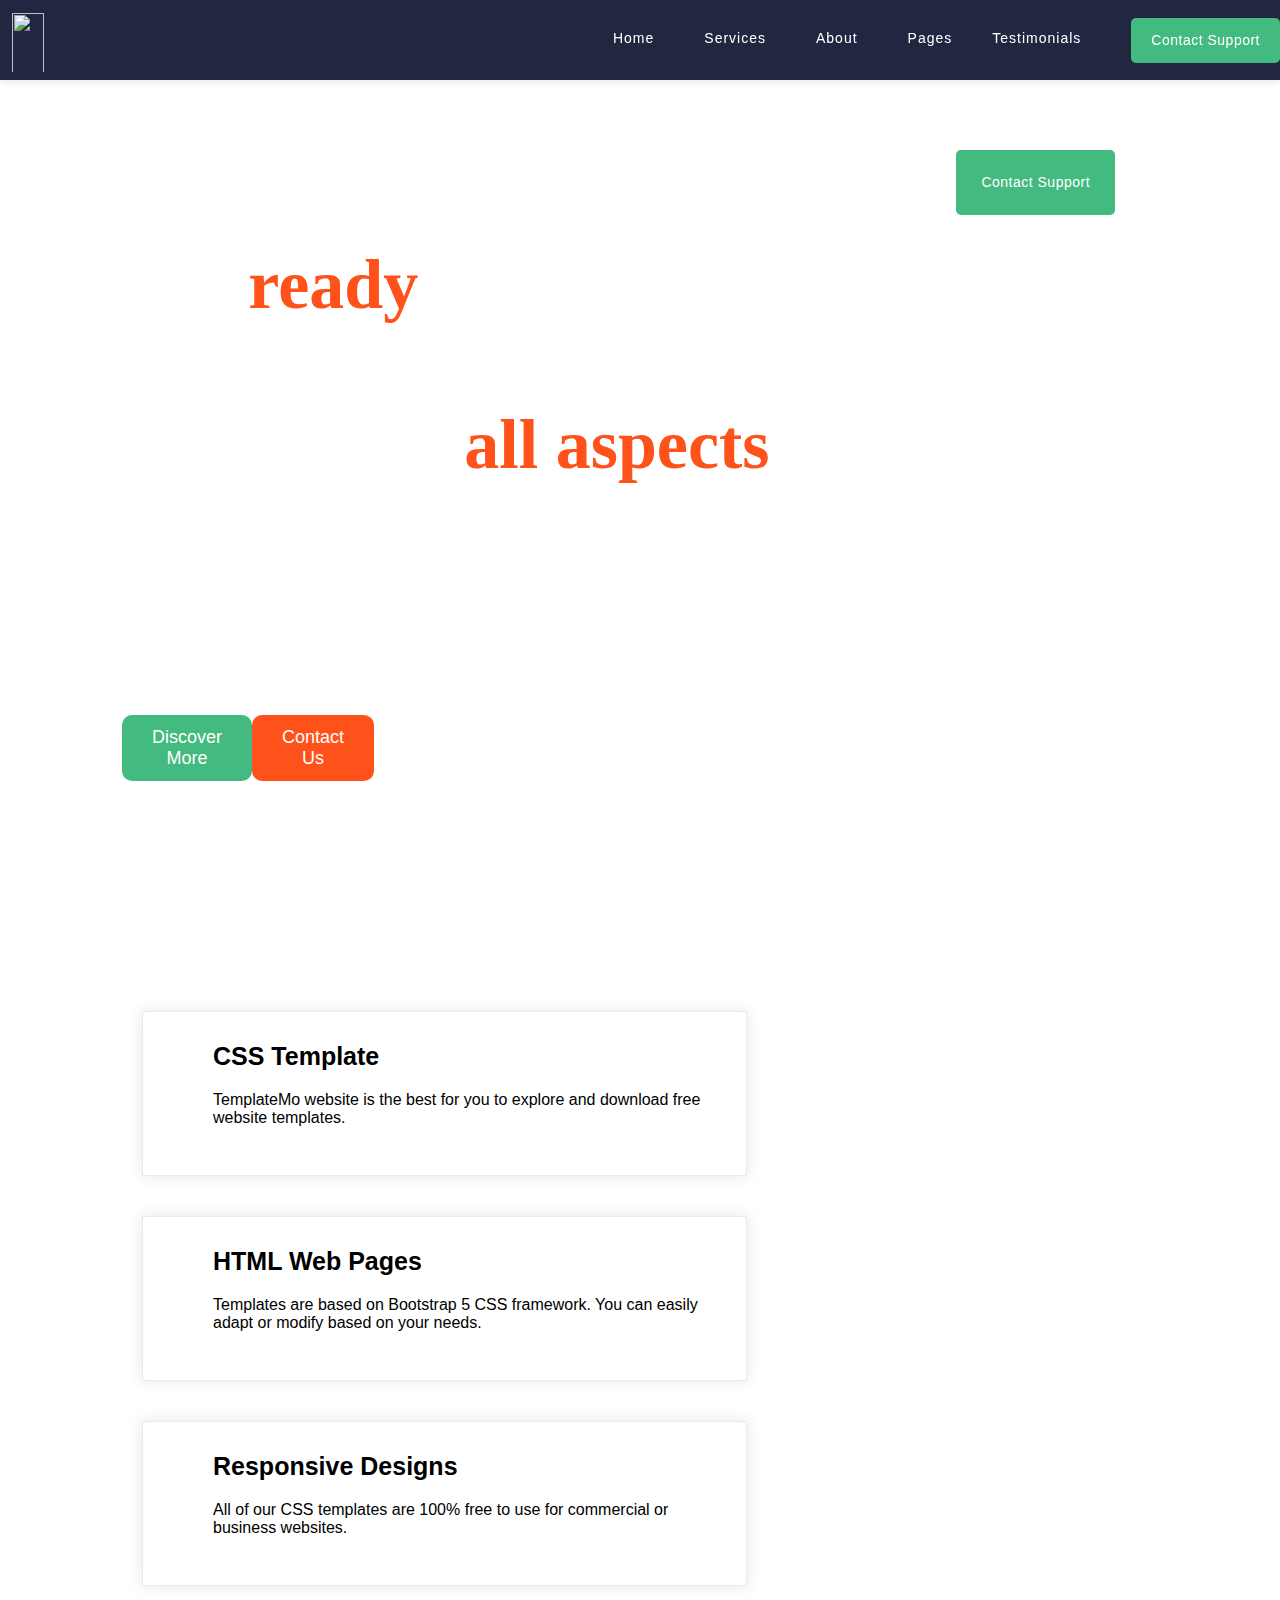
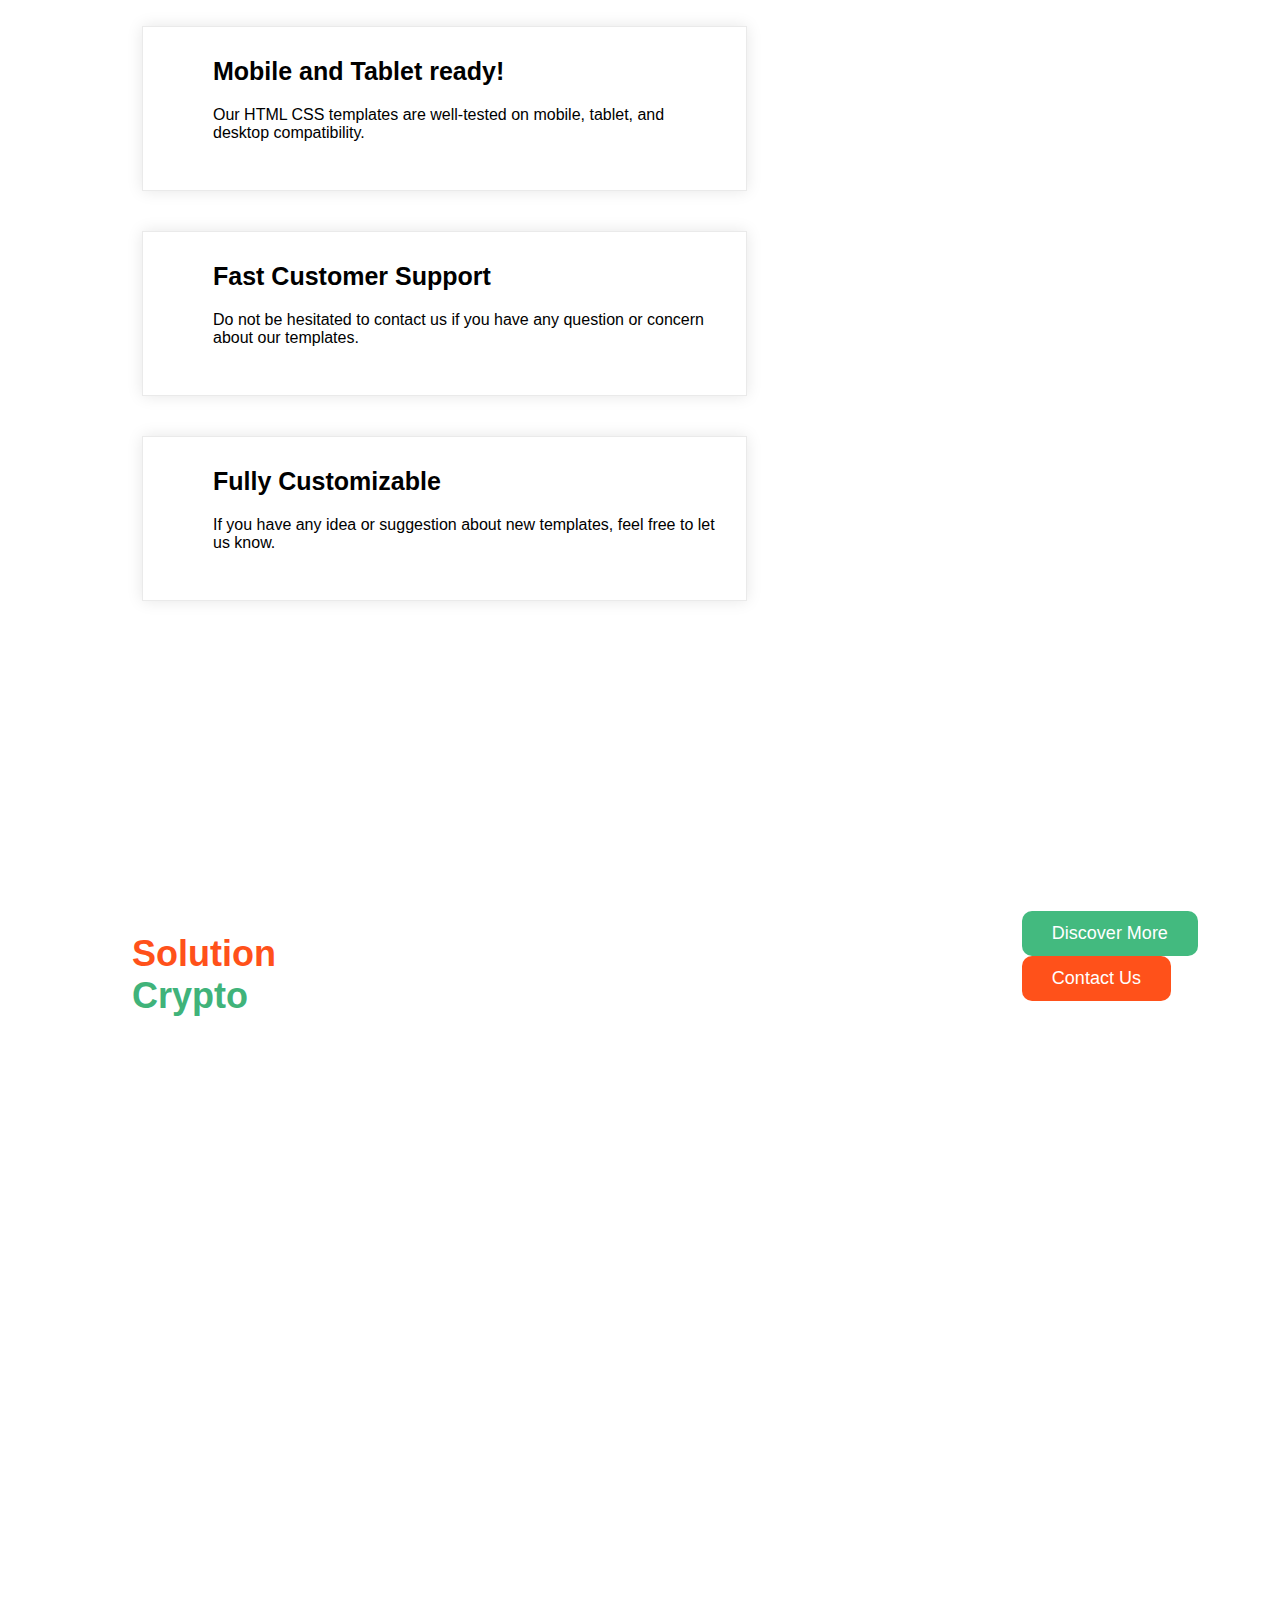
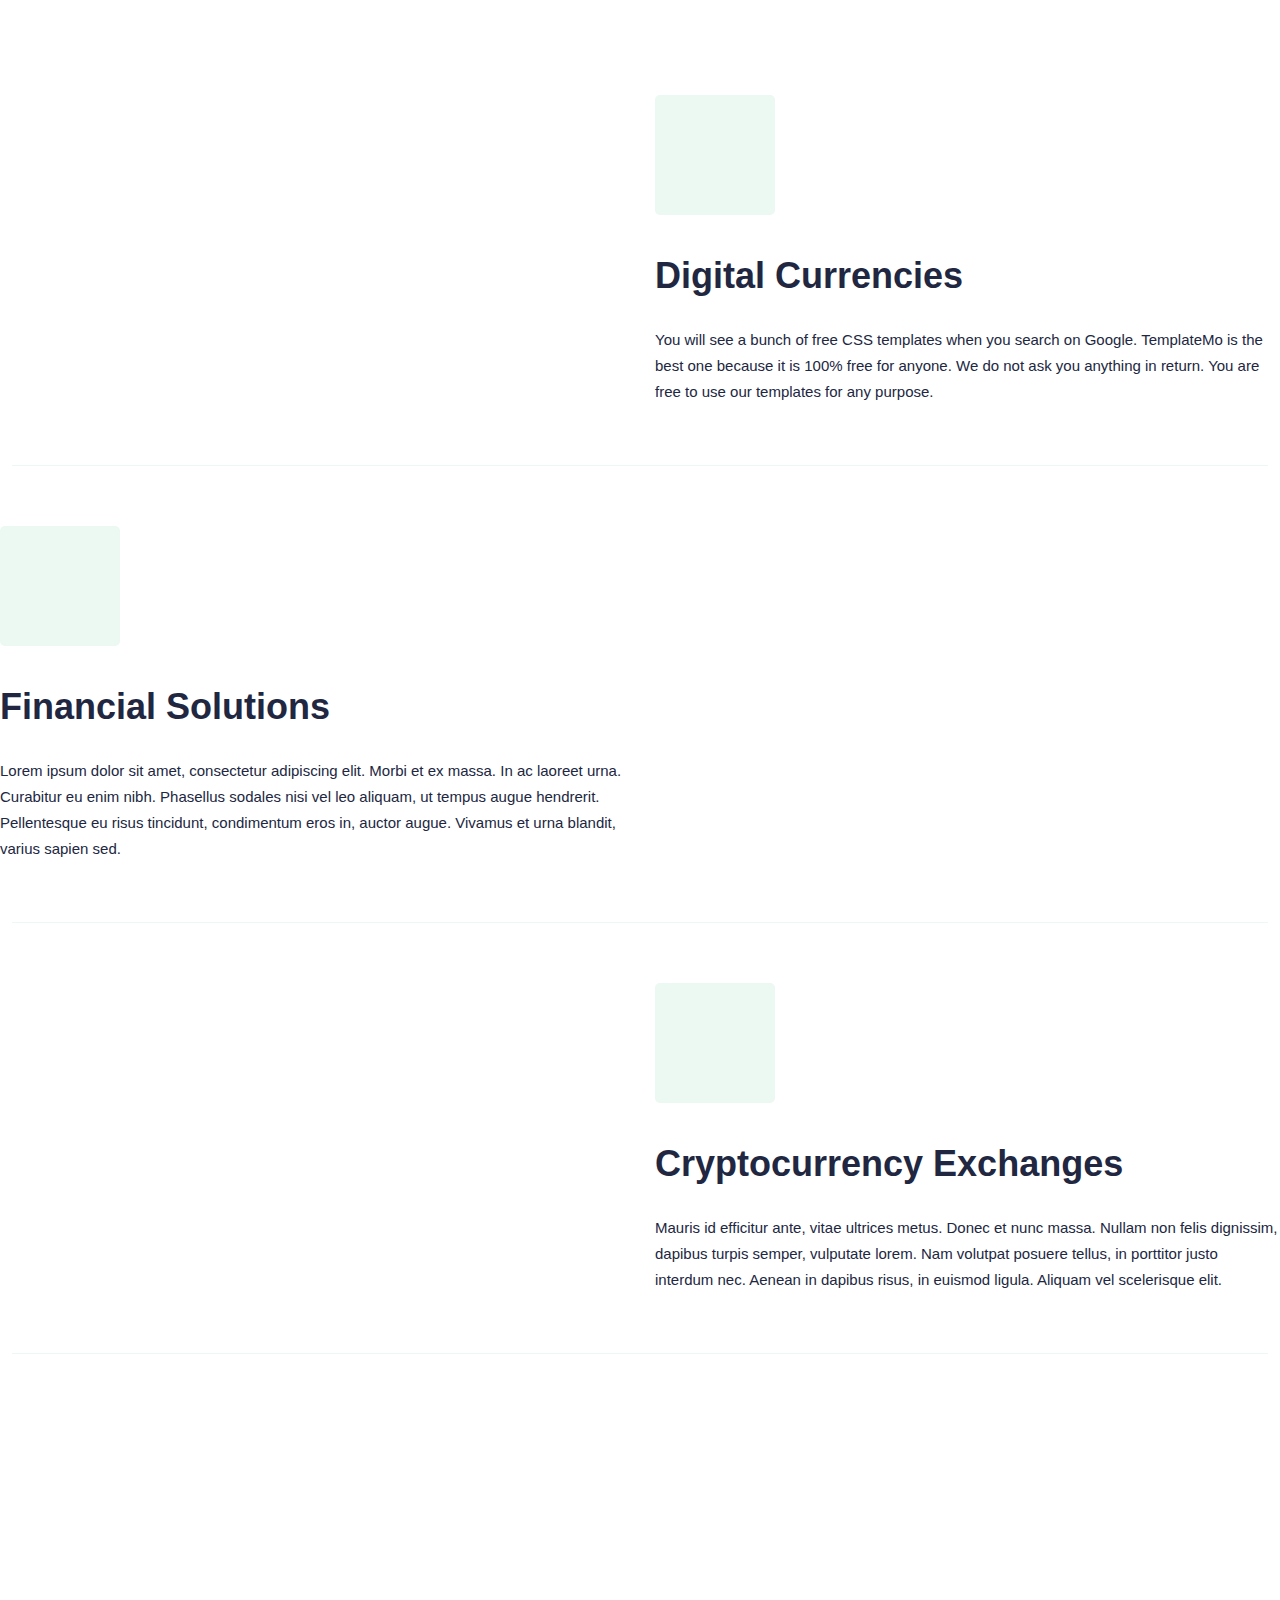
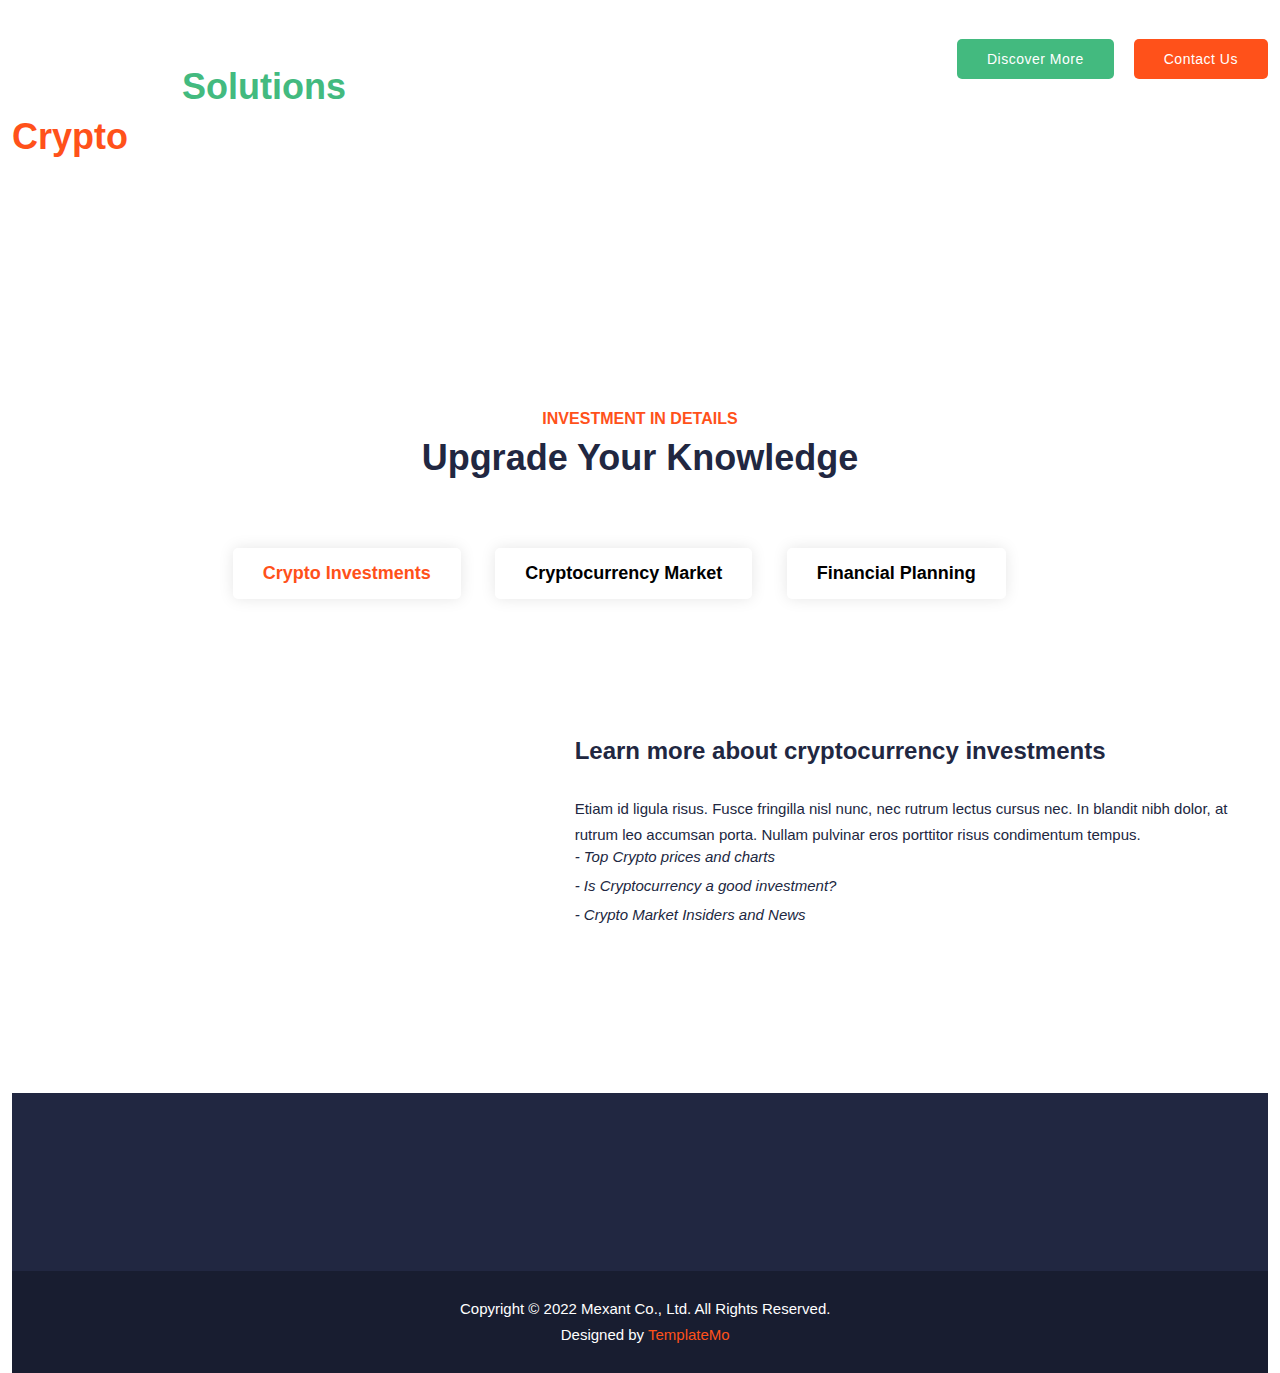
==== index.html @ da1796c3 "Add files via upload" ====
<!DOCTYPE html>
<html lang="en">
<head>
    <meta charset="UTF-8">
    <meta http-equiv="X-UA-Compatible" content="IE=edge">
    <meta name="viewport" content="width=device-width, initial-scale=1.0">
    <link rel="stylesheet" href="style.css">
    <!-- Font Awesome -->
    <script src="https://kit.fontawesome.com/4402a7a765.js" crossorigin="anonymous"></script>
    <!-- Favicon -->
    <link rel="shortcut icon" href="logo1.png" type="image/x-icon">
    <title>Mexant - Financial HTML5 Template</title>
</head>
<body class="container">
    <!-- Header Section -->
    <section id="background">
        <header id="header" height="100%" width="100%">
            <div class="logo">
                <img src="logo2.png" alt="" >
            </div>
            <div class="navbar">
                <li Class="one"><a href="#">Home</a></li>
                <li Class="two"><a href="#">Services</a></li>
                <li Class="three"><a href="#">About</a></li>
                <li Class="four"><a href="#">Pages</a></li>
                <li class="five"><a href="#">Testimonials</a></li>
                <button class="more">Contact Support</button>
            </div>
        </header> 
        <div class="content">
            <div class="bottom_up">Get<span class="change_red"> ready</span> for your <br>business <br>& upgrade <span class="change_red"> all aspects</span></div>
            <br>
            <div class="null"></div>
            <br>
            <div class="bottom_down">Mexant HTML5 Template is provided for free of charge. 
            This layout is based on Boostrap 5 CSS <br>framework. Anyone can download and edit for any professional.
            Thank you for <br> visiting TemplateMo website.</div>
        </div>
        <div class="but">
            <button class="first">Discover More</button>
            <button class="second">Contact Us</button>
        </div>
        
    </section>

    <!-- Services Section -->
    <section id="services">
        <div class="box">
            <div class="log"><i class="fa-solid fa-box-archive fa-4x"></i></div>
            <div class="inner">
                <div class="upper">CSS Template</div>
                <div class="lower">TemplateMo website is the best for you to explore and download free website templates.</div>
            </div>
        </div>
        <div class="box">
            <div class="log"><i class="fa-solid fa-cloud fa-4x"></i></div>
            <div class="inner">
                <div class="upper">HTML Web Pages</div>
                <div class="lower">Templates are based on Bootstrap 5 CSS framework. You can easily adapt or modify based on your needs.</div>
            </div>
        </div>
        <div class="box">
            <div class="log"><i class="fa-solid fa-charging-station fa-4x"></i></div>
            <div class="inner">
                <div class="upper">Responsive Designs</div>
                <div class="lower">All of our CSS templates are 100% free to use for commercial or business websites.</div>
            </div>
        </div>
        <div class="box">
            <div class="log"><i class="fa-solid fa-suitcase fa-4x"></i></div>
            <div class="inner">
                <div class="upper">Mobile and Tablet ready!</div>
                <div class="lower">Our HTML CSS templates are well-tested on mobile, tablet, and desktop compatibility.</div>
            </div>
        </div>
        <div class="box">
            <div class="log"><i class="fa-solid fa-archway fa-4x"></i></div>
            <div class="inner">
                <div class="upper">Fast Customer Support</div>
                <div class="lower">Do not be hesitated to contact us if you have any question or concern about our templates.</div>
            </div>
        </div>
        <div class="box">
            <div class="log"><i class="fa-solid fa-puzzle-piece fa-4x"></i></div>
            <div class="inner">
                <div class="upper">Fully Customizable</div>
                <div class="lower">If you have any idea or suggestion about new templates, feel free to let us know.</div>
            </div>
        </div>
    </section>
    <section>
        <div id="bot_bar">
            <div class="hana">Business <span class="change_red">Solution</span> and <br><span class="change_green">Crypto </span>Investments </div>
            <div class="thur">
                <button class="first">Discover More</button>
                <button class="second">Contact Us</button>
            </div>
        </div>
    </section>
    <!-- Our Services -->
    <!-- ** Header Area Start ** -->
  <header class="header-area header-sticky background-header">
    <div class="container">
      <div class="row">
        <div class="col-12">
          <nav class="main-nav">
            <!-- ** Logo Start ** -->
            <a href="index.html" class="logo">
              <img src="images/logo.png" alt="" style="margin-top: 8px;
                            margin-left: 12px; height: 4rem;" >
            </a>
            <!-- ** Logo End ** -->
            <!-- ** Menu Start ** -->
            <ul class="nav">
              <li class="scroll-to-section"><a href="index.html">Home</a></li>
              <li class="scroll-to-section"><a href="index.html">Services</a></li>
              <li class="scroll-to-section"><a href="index.html">About</a></li>
              <li class="has-sub">
                <a href="javascript:void(0)">Pages</a>
                <ul class="sub-menu">
                  <li><a href="about-us.html">About Us</a></li>
                  <li><a href="our-services.html">Our Services</a></li>
                  <li><a href="contact-us.html">Contact Us</a></li>
                </ul>
              </li>
              <li class="scroll-to-section"><a href="index.html">Testimonials</a></li>
              <li><a href="contact-us.html">Contact Support</a></li>
            </ul>
            <a class="menu-trigger">
              <span id="hide1">Menu</span>
              <span id = "hide2">
                ::before
                Menu
                ::after
              </span>
            </a>
            <!-- ** Menu End ** -->
          </nav>
        </div>
      </div>
    </div>
  </header>
  <!-- ** Header Area End ** -->

  <div class="page-heading">
    <div class="container">
      <div class="row">
        <div class="col-lg-12">
          <div class="header-text">
            <h2 style="margin-left: 30rem;">Our Services</h2>
            <div class="div-dec" style="margin-left: 39rem;"></div>
          </div>
        </div>
      </div>
    </div>
  </div>

  <!-- ** Main Banner Area End ** -->

  <section class="main-services">
    <div class="container">
      <div class="row">
        <div class="col-lg-12">
          <div class="service-item">
            <div class="row">
              <div class="col-lg-6">
                <div class="left-image">
                  <img src="images/service-image-01.jpg" alt="">
                </div>
              </div>
              <div class="col-lg-6 align-self-center">
                <div class="right-text-content">
                  <i class="fas fa-archive"></i>
                  <h4>Digital Currencies</h4>
                  <p>You will see a bunch of free CSS templates when you search on Google. TemplateMo is the best one
                    because it is 100% free for anyone. We do not ask you anything in return. You are free to use our
                    templates for any purpose.</p>
                </div>
              </div>
            </div>
          </div>
        </div>
        <div class="col-lg-12">
          <div class="service-item">
            <div class="row">
              <div class="col-lg-6 align-self-center">
                <div class="left-text-content">
                  <i class="fas fa-archive"></i>
                  <h4>Financial Solutions</h4>
                  <p>Lorem ipsum dolor sit amet, consectetur adipiscing elit. Morbi et ex massa. In ac laoreet urna.
                    Curabitur eu enim nibh. Phasellus sodales nisi vel leo aliquam, ut tempus augue hendrerit.
                    Pellentesque eu risus tincidunt, condimentum eros in, auctor augue. Vivamus et urna blandit, varius
                    sapien sed.</p>
                </div>
              </div>
              <div class="col-lg-6">
                <div class="right-image">
                  <img src="images/service-image-02.jpg" alt="">
                </div>
              </div>
            </div>
          </div>
        </div>
        <div class="col-lg-12">
          <div class="service-item last-service">
            <div class="row">
              <div class="col-lg-6">
                <div class="left-image">
                  <img src="images/service-image-03.jpg" alt="">
                </div>
              </div>
              <div class="col-lg-6 align-self-center">
                <div class="right-text-content">
                  <i class="fas fa-archive"></i>
                  <h4>Cryptocurrency Exchanges</h4>
                  <p>Mauris id efficitur ante, vitae ultrices metus. Donec et nunc massa. Nullam non felis dignissim,
                    dapibus turpis semper, vulputate lorem. Nam volutpat posuere tellus, in porttitor justo interdum
                    nec. Aenean in dapibus risus, in euismod ligula. Aliquam vel scelerisque elit.</p>
                </div>
              </div>
            </div>
          </div>
        </div>
      </div>
    </div>
  </section>

  <section class="simple-cta">
    <div class="container">
      <div class="row">
        <div class="col-lg-5">
          <h4>Business <em>Solutions</em> and <strong>Crypto</strong> Investments</h4>
        </div>
        <div class="col-lg-7">
          <div class="buttons">
            <div class="green-button">
              <a href="#">Discover More</a>
            </div>
            <div class="orange-button">
              <a href="#">Contact Us</a>
            </div>
          </div>
        </div>
      </div>
    </div>
  </section>

  <section class="service-details">
    <div class="container">
      <div class="row">
        <div class="col-lg-6 offset-lg-3">
          <div class="section-heading" style="margin-left: auto;">
            <h6>Investment in Details</h6>
            <h4>Upgrade your knowledge</h4>
          </div>
        </div>
        <div class="col-lg-10 offset-lg-1">
          <div class="naccs">
            <div class="tabs">
              <div class="row">
                <div class="col-lg-12">
                  <div class="menu" style="margin-left: 8rem;">
                    <div class="active gradient-border" id="l" onclick="togglehide1()"><span>Crypto Investments</span>
                    </div>
                    <div class="gradient-border" id="m" onclick="togglehide2()"><span>Cryptocurrency Market</span></div>
                    <div class="gradient-border" id="n" onclick="togglehide3()"><span>Financial Planning</span></div>
                  </div>
                </div>
                <div class="col-lg-12">
                  <ul class="nacc">
                    <li class="active">
                      <div id="1">
                        <div class="left-image">
                          <img src="images/service-details-01.jpg" alt="">
                        </div>
                        <div class="right-content">
                          <h4>Learn more about cryptocurrency investments</h4>
                          <p>Etiam id ligula risus. Fusce fringilla nisl nunc, nec rutrum lectus cursus nec. In blandit
                            nibh dolor, at rutrum leo accumsan porta. Nullam pulvinar eros porttitor risus condimentum
                            tempus.</p>
                          <span>- Top Crypto prices and charts</span>
                          <span>- Is Cryptocurrency a good investment?</span>
                          <span class="last-span">- Crypto Market Insiders and News</span>
                        </div>
                      </div>
                    </li>
                    <li>
                      <div id="2" style="display: none;">
                        <div class="left-image">
                          <img src="images/service-details-02.jpg" alt="">
                        </div>
                        <div class="right-content">
                          <h4>Read more on Cryptocurrency Market</h4>
                          <p>Fusce fringilla nisl nunc, nec rutrum lectus cursus nec. In blandit nibh dolor, at rutrum
                            leo accumsan porta. Nullam pulvinar eros porttitor risus condimentum tempus.</p>
                          <span>- Digital Currency Exchange</span>
                          <span>- Trading Cryptocurrencies Online</span>
                          <span class="last-span">- Different Categories of Digital Currencies</span>
                        </div>
                      </div>
                    </li>
                    <li>
                      <div id="3" style="display: none;">
                        <div class="left-image">
                          <img src="images/service-details-03.jpg" alt="">
                        </div>
                        <div class="right-content">
                          <h4>How to carefully plan on your online financials</h4>
                          <p>Pellentesque ipsum elit, congue a sapien laoreet, pellentesque ultricies risus. Nulla
                            facilisi. Mauris vitae lacinia magna. Nam euismod sapien sit amet elementum blandit. Nulla
                            non placerat neque.</p>
                          <span>- Financial Planning and Investments</span>
                          <span>- Business Networking</span>
                          <span class="last-span">- Managing Digital Assets</span>
                        </div>
                      </div>
                    </li>
                  </ul>
                </div>
              </div>
            </div>
          </div>
        </div>
      </div>
    </div>
  </section>

  <section class="partners">
    <div class="container">
      <div class="row">
        <div class="col-lg-2 col-sm-4 col-6">
          <div class="item">
            <img src="images/client-01.png" alt="">
          </div>
        </div>
        <div class="col-lg-2 col-sm-4 col-6">
          <div class="item">
            <img src="images/client-01.png" alt="">
          </div>
        </div>
        <div class="col-lg-2 col-sm-4 col-6">
          <div class="item">
            <img src="images/client-01.png" alt="">
          </div>
        </div>
        <div class="col-lg-2 col-sm-4 col-6">
          <div class="item">
            <img src="images/client-01.png" alt="">
          </div>
        </div>
        <div class="col-lg-2 col-sm-4 col-6">
          <div class="item">
            <img src="images/client-01.png" alt="">
          </div>
        </div>
        <div class="col-lg-2 col-sm-4 col-6">
          <div class="item">
            <img src="images/client-01.png" alt="">
          </div>
        </div>
      </div>
    </div>
  </section>

  <footer>
    <div class="container">
      <div class="row">
        <div class="col-lg-12">
          <p style="margin-left: 28rem;">Copyright © 2022 Mexant Co., Ltd. All Rights Reserved.

            <br>Designed by <a title="CSS Templates" rel="sponsored" href="https://templatemo.com"
              target="_blank">TemplateMo</a>
          </p>
        </div>
      </div>
    </div>
  </footer>

</body>
</html>
---- style.css ----
/* Reset */
@import url('https://fonts.googleapis.com/css2?family=Rubik+Wet+Paint&display=swap');
*,
*::before,
*::after{
    margin: 0;
    padding: 0;
    box-sizing: border-box;
}
:root{
    /* Transition Duration */
    --transition-duration:0.3s ;

    /* Section title font size */
    --font-size-title: calc(2rem +2vw);

    /* Section padding */
    --padding-section: 8vh 3vw;
}
#background{
    background: url('img.jpg');
    background-repeat: no-repeat;
    background-position: center;
    background-size:cover;
}
#header{
    display: flex;
    padding: 20px 110px 10px;
    position:sticky;
}
.logo{
    padding-right: 350px;
}
.navbar{
    padding-top: 10px;
    display: flex;
    justify-content: space-between;
}
li{
    list-style: none;
}
li a{
    font-family: sans-serif;
    text-decoration: none;
    color: #fff;
    font-size: 14px;
}
.one ,.two, .three{
    padding: 20px 25px;
}
.four{
    padding: 20px 15px 0px 25px;
}
.five{
    padding: 20px 25px;
}
.less{
    padding: 0px 0px 0px 25px;
}
.more{
    background-color: #43ba7f;
    padding: 20px 25px ;
    display: inline-block;
    border-radius: 5px;
    font-weight: 500;
    font-family: sans-serif;
    text-decoration: none;
    color: #fff;
    font-size: 14px;
    text-transform: capitalize;
    height: max-content;
    width: max-content;
    line-height: 25px;
    letter-spacing: 0.5px;
    border: none;
    
}
a:active {
    color: #ff511a;
}
a:hover {
    color: #ff511a;
}
}
.content{
    padding: 20px 150px 0px;
}
.bottom_up{
    font-size: 350%;
}
.content{
    padding: 20px 110px;
    
}
.change_red{
    color: #ff511a;
}
.bottom_up{
    color: #fff;
    font-size: 70px;
    font-weight: bold;
    font-family: poppin;
}
.bottom_down{
    padding-top: 30px;
    color: #fff;
    margin-right: 60px;
    margin-bottom: 50px;
    line-height:26px;
    font-size: 18px;
}
.but{
    padding-left: 110px;
    padding-right: 1050px;
    padding-bottom: 120px;
    display: flex;
    justify-content: space-between;
}
.null{
    width: 80px;
    height: 6px;
    border-radius: 3px;
    background-color: #fff;
    margin-bottom: 10px;
    opacity: 1;
    visibility: visible;
}
.first{
    background-color: #43ba7f;
    color: #fff;
    font-size: 18px;
    padding: 12px 30px;
    border-radius: 10px;
    border: none;
}
.second{
    background-color: #ff511a;
    color: #fff;
    font-size: 18px;
    padding: 12px 30px;
    border-radius: 10px;
    border: none;
}
#services{
    border-radius: 5px;
    padding: 60px 110px 60px;
    margin-top: 30px;
    display: flex;
    justify-content: space-between;
    align-items: center;
    width: 100%;
    flex-wrap: wrap;
}
.box{
    box-shadow: black;
    border: solid 1px rgba(0, 0, 0, 0.084);
    box-shadow: 0px 0px 15px rgb(0 0 0 / 10%);
    padding: 10px;
    margin:20px;
    display: flex;
    box-sizing: border-box;
    width:605px;
    height: 165px;;
}
.box:hover .log{
    transform:translateY(15px) ;
}
.log{
    color: #40b37a;
    padding:20px;
    transition: transform 0.5s;
}

.upper{
    padding: 20px;
    font-size: 25px;
    font-weight: bold;
}
.lower{
    padding: 0px 20px 20px;
}
#bot_bar{
    background:url('img3.jpg');
    display: flex;
    padding:40px 0px 40px;
}
.change_green{
    color: #40b37a;
}
.hana{
    color: #fff;
    font-size:36px;
    font-weight: bold;
    padding-top: 50px;
    padding-left: 120px;
    padding-bottom: 50px;
    padding-right: 600px;
}
.thur{
    padding-top:70px;
}
#bot_bar.first{
    margin-right: 20px;
}
html, body {
    background: #fff;
    font-family: 'Poppins', sans-serif;
    color: black;
}
.page-heading {
    background-image: url(images/heading-bg.jpg);
    background-position: center center;
    background-repeat: no-repeat;
    background-size: cover;
    padding: 215px 0px 120px 0px;
    text-align: center;
}
.header-area.header-sticky {
    min-height: 80px;
}
.header-area {
    background-image: url(images/header-bg.png);
    background-size: contain;
    background-repeat: no-repeat;
    background-position: center;
    position: absolute;
    height: 110px;
    top: 0;
    left: 0;
    right: 0;
    z-index: 100;
    /* -webkit-transition: all .5s ease 0s;
    -moz-transition: all .5s ease 0s;
    -o-transition: all .5s ease 0s; */
    transition: all .5s ease 0s;
}
header, nav, section, article, aside, footer, hgroup {
    display: block;
}
html, body, div, span, applet, object, iframe, h1, h2, h3, h4, h5, h6, p, blockquote, div pre, a, abbr, acronym, address, big, cite, code, del, dfn, em, font, img, ins, kbd, q, s, samp, small, strike, strong, sub, sup, tt, var, b, u, i, center, dl, dt, dd, ol, ul, li, figure, header, nav, section, article, aside, footer, figcaption {
    margin: 0;
    padding: 0;
    border: 0;
    outline: 0;
}
.container, .container-fluid, .container-lg, .container-md, .container-sm, .container-xl, .container-xxl {
    width: 100%;
    padding-right: var(--bs-gutter-x,.75rem);
    padding-left: var(--bs-gutter-x,.75rem);
    margin-right: auto;
    margin-left: auto;
}
.row {
    --bs-gutter-x: 1.5rem;
    --bs-gutter-y: 0;
    display: flex;
    flex-wrap: wrap;
    margin-top: calc(-1 * var(--bs-gutter-y));
    margin-right: calc(-.5 * var(--bs-gutter-x));
    margin-left: calc(-.5 * var(--bs-gutter-x));
}
.col-12 {
    flex: 0 0 auto;
    width: 100%;
}
.header-area .main-nav {
    min-height: 80px;
    background: transparent;
}
.header-area .main-nav .logo {
    line-height: 120px;
    color: #fff;
    font-size: 28px;
    font-weight: 700;
    text-transform: uppercase;
    letter-spacing: 2px;
    float: left;
    /* -webkit-transition: all 0.3s ease 0s; */
    /* -moz-transition: all 0.3s ease 0s; */
    /* -o-transition: all 0.3s ease 0s; */
    transition: all 0.3s ease 0s;
}
a {
    text-decoration: none !important;
}
img {
    width: 100%;
    overflow: hidden;
}
@media (min-width: 767px){
.header-area .main-nav .nav {
    display: flex !important;
}
}
.header-area .main-nav .nav {
    float: right;
    margin-top: 18px;
    margin-right: 0px;
    background-color: transparent;
    /* -webkit-transition: all 0.3s ease 0s;
    -moz-transition: all 0.3s ease 0s;
    -o-transition: all 0.3s ease 0s; */
    transition: all 0.3s ease 0s;
    position: relative;
    z-index: 999;
}
ul, li {
    padding: 0;
    margin: 0;
    list-style: none;
}
.header-area .main-nav .nav li a {
    display: block;
    font-weight: 300;
    font-size: 14px;
    text-transform: capitalize;
    color: #fff;
    /* -webkit-transition: all 0.3s ease 0s;
    -moz-transition: all 0.3s ease 0s;
    -o-transition: all 0.3s ease 0s; */
    transition: all 0.3s ease 0s;
    height: 40px;
    line-height: 40px;
    border: transparent;
    letter-spacing: 1px;
}

a {
    text-decoration: none !important;
}
.header-area .main-nav .nav li.has-sub {
    position: relative;
    padding-right: 15px;
}
.header-area .main-nav .nav li.has-sub ul.sub-menu {
    position: absolute;
    width: 140px;
    background-color: #fff;
    box-shadow: 0 2px 28px 0 rgb(0 0 0 / 6%);
    overflow: hidden;
    top: 40px;
    border-radius: 5px;
    opacity: 0;
    transition: all .3s;
    transform: translateY(2em);
    visibility: hidden;
    z-index: -1;
}
.header-area .main-nav .nav li.has-sub ul.sub-menu li {
    margin-left: 0px;
    padding-left: 0px;
    padding-right: 0px;
}
.header-area .main-nav .nav li.has-sub ul.sub-menu li a {
    opacity: 1;
    display: block;
    background: #f7f7f7;
    color: #2a2a2a!important;
    padding-left: 20px;
    height: 40px;
    line-height: 40px;
    /* -webkit-transition: all 0.3s ease 0s;
    -moz-transition: all 0.3s ease 0s;
    -o-transition: all 0.3s ease 0s; */
    transition: all 0.3s ease 0s;
    position: relative;
    font-size: 12px;
    font-weight: 400;
    border-bottom: 1px solid #eee;
}
.header-area .main-nav .nav li:last-child {
    padding-right: 0px;
}
.header-area .main-nav .nav li:last-child a {
    font-size: 14px;
    color: #fff;
    background-color: #43ba7f;
    padding: 10px 20px !important;
    display: inline-block;
    border-radius: 5px;
    font-weight: 500;
    text-transform: capitalize;
    height: auto;
    line-height: 25px;
    letter-spacing: 0.5px;
    transition: all .3s;
}
.background-header .main-nav .menu-trigger {
    top: 23px;
}
.header-area .main-nav .menu-trigger span {
    top: 16px;
}
.background-header .main-nav .menu-trigger span, .background-header .main-nav .menu-trigger span:before, .background-header .main-nav .menu-trigger span:after {
    background-color: #fff;
}
@media (min-width: 1400px){
.container, .container-lg, .container-md, .container-sm, .container-xl, .container-xxl {
    max-width: 1320px;
}
}
.page-heading h2 {
    font-size: 56px;
    color: #fff;
    font-weight: 700;
}
h1, h2, h3, h4, h5, h6 {
    margin-top: 0px;
    margin-bottom: 0px;

    /* color: #212741; */
}
.page-heading .div-dec {
    width: 80px;
    height: 6px;
    border-radius: 3px;
    background-color: #fff;
    margin: 20px auto 0 auto;
}
.header-area .main-nav .nav li {
    padding-left: 25px;
    padding-right: 25px;
}
.header-area .main-nav .menu-trigger {
    cursor: pointer;
    /* display: block; */
    position: absolute;
    top: 33px;
    width: 32px;
    height: 40px;
    text-indent: -9999em;
    z-index: 99;
    right: 40px;
    display: none;
}
section {
    margin-top: 120px;
}
.main-services .service-item {
    margin-bottom: 60px;
    padding-bottom: 60px;
    border-bottom: 1px solid #ecf8f2;
}
.main-services .left-image {
    margin-right: 15px;
}
.main-services .left-image img {
    border-radius: 5px;
}
.align-self-center {
    align-self: center!important;
}
.main-services .right-text-content {
    margin-left: 15px;
}
.main-services .right-text-content i, .main-services .left-text-content i {
    font-size: 64px;
    color: #43ba7f;
    background-color: #ecf8f2;
    width: 120px;
    height: 120px;
    text-align: center;
    display: inline-block;
    line-height: 120px;
    border-radius: 5px;}
    .fa-archive::before {
        content: "\f187";
    }
    *, ::after, ::before {
        box-sizing: border-box;
    }
    p {
        font-size: 15px;
        line-height: 26px;
        color: #212741;
    }
    .align-self-center {
        align-self: center!important;
    }
    
    @media (min-width: 992px){
.col-lg-6 {
    flex: 0 0 auto;
    width: 50%;
}
    }
    section.simple-cta {
        background-image: url(images/cta-bg.jpg);
        background-repeat: no-repeat;
        background-position: center center;
        background-size: cover;
        width: 100%;
        padding: 80px 0px;
    }
    @media (min-width: 992px){
.col-lg-5 {
    flex: 0 0 auto;
    width: 41.66666667%;
}
    }
    section.simple-cta h4 {
        font-size: 36px;
        font-weight: 700;
        color: #fff;
        line-height: 50px;
    }
    section.simple-cta h4 em {
        font-style: normal;
        color: #43ba7f;
    }
    section.simple-cta h4 strong {
        color: #ff511a;
        font-weight: 700;
    }
    @media (min-width: 992px)
    {

        .col-lg-7 {
            flex: 0 0 auto;
            width: 58.33333333%;
        }
    }
    section.simple-cta .buttons {
        display: flex;
        justify-content: end;
    }
    section.simple-cta .buttons .orange-button, section.simple-cta .buttons .green-button {
        margin-top: 25px;
    }
    .green-button a {
        font-size: 14px;
        color: #fff;
        background-color: #43ba7f;
        padding: 12px 30px;
        display: inline-block;
        border-radius: 5px;
        font-weight: 500;
        text-transform: capitalize;
        letter-spacing: 0.5px;
        transition: all .3s;
    }
    .orange-button a {
        font-size: 14px;
        color: #fff;
        background-color: #ff511a;
        padding: 12px 30px;
        display: inline-block;
        border-radius: 5px;
        font-weight: 500;
        text-transform: capitalize;
        letter-spacing: 0.5px;
        transition: all .3s;
    }
    @media (min-width: 1400px){

        .container, .container-lg, .container-md, .container-sm, .container-xl, .container-xxl {
            max-width: 1320px;
        }
}
@media (min-width: 992px){
    
    .offset-lg-3 {
        margin-left: 25%;
    }
}
.section-heading {
    position: relative;
    z-index: 2;
    margin-top: 0px;
    text-align: center;
    margin-bottom: 70px;
}
.section-heading h6 {
    font-size: 16px;
    text-transform: uppercase;
    color: #ff511a;
    font-weight: 700;
}
.section-heading h4 {
    margin-top: 10px;
    line-height: 40px;
    font-size: 36px;
    font-weight: 700;
    text-transform: capitalize;
    color: #212741;
}
@media (min-width: 992px){

    .offset-lg-1 {
        margin-left: 8.33333333%;
    }
}
.page-heading h2 {
    font-size: 56px;
    color: #fff;
    font-weight: 700;
    text-align: center;
}
section.service-details .naccs {
    position: relative;
}
section.service-details .naccs .menu {
    text-align: center;
}
section.service-details .naccs .menu div.active {
    color: #ff511a;
}
section.service-details .naccs .menu div {
    padding: 15px 30px;
    display: inline-block;
    text-align: center;
    border-radius: 5px !important;
    margin-right: 30px;
    font-size: 18px;
    
    background-color: #fff;
    cursor: pointer;
    vertical-align: middle;
    font-weight: 600;
    transition: 1s all cubic-bezier(0.075, 0.82, 0.165, 1);
    box-shadow: 0px 0px 15px rgb(0 0 0 / 10%);
}
section.service-details ul.nacc {
    margin-top: 50px !important;
    position: relative;
    min-height: 100%;
    list-style: none;
    margin: 0;
    padding: 0;
}
section.service-details ul.nacc li.active {
    position: relative;
    transition-delay: 0.3s;
    z-index: 2;
    opacity: 1;
    transform: translateX(0px);
}
section.service-details ul.nacc li .left-image {
    position: absolute;
    margin-right: 50px;
    top: 50%;
    transform: translateY(-50%);
}
section.service-details ul.nacc li .left-image img {
    border-top-left-radius: 15px;
    border-bottom-left-radius: 15px;
}
section.service-details ul.nacc li .right-content {
    padding: 50px 50px 50px 0px;
    margin-left: 470px;
}
section.service-details ul.nacc li .right-content h4 {
    font-size: 24px;
    color: #212741;
    margin-bottom: 25px;
    font-weight: 700;
    line-height: 40px;
    margin-right: 120px;
}
section.service-details ul.nacc li .right-content span {
    display: block;
    font-size: 15px;
    font-weight: 500;
    color: #212741;
    font-style: italic;
    margin-bottom: 12px;
}
section.service-details ul.nacc li .right-content .last-span {
    margin-bottom: 0px;
}
section.partners {
    background-color: #212741;
    padding: 80px 0px;
}
@media (min-width: 992px){

    .col-lg-2 {
        flex: 0 0 auto;
        width: 16.66666667%;
    }
}
section.partners .item {
    margin: 0px 15px;
    cursor: pointer;
    transition: all .3s;
}
img {
    width: 100%;
    overflow: hidden;
}
footer {
    background-color: #181d30;
    text-align: center;
    padding: 25px 0px;
}
footer p {
    color: #fff;
    font-weight: 300;
}
footer p a {
    color: #ff511a;
}
footer {
    /* background-color: #181d30; */
    text-align: center;
    /* padding: 25px 0px; */
}
h4 {
    display: block;
    margin-block-start: 1.33em;
    margin-block-end: 1.33em;
    margin-inline-start: 0px;
    margin-inline-end: 0px;
    /* font-weight: bold; */
}
.main-services .right-text-content h4, .main-services .left-text-content h4 {
    font-size: 36px;
    font-weight: 700;
    color: #212741;
    margin-top: 40px;
    margin-bottom: 30px;
}
section.simple-cta .buttons .orange-button {
    margin-left: 20px;
}
.page-heading h2{
    text-align: center;
}
.align-self-center {
    align-self: justify!important;
}
@media (min-width: 992px){

    .col-lg-6 {
        flex: 0 0 auto;
        width: 50%;
    }
}
.main-services .right-image {
    margin-left: 15px;
}
/* @media (min-width: 1400px){

    .container, .container-lg, .container-md, .container-sm, .container-xl, .container-xxl {
        max-width: 1320px;
    }
} */
/* .header-area.header-sticky{
    position: fixed;
    background-color: var(--bs-body-color); 
    background-color: black;
    /* z-index: -1; */
 
 @media (max-width: 768px){

    .container, .container-md, .container-sm {
        max-width: 720px;
    }
    }
    .background-header {
        background-color: #212741;
        height: 80px!important;
        position: fixed!important;
        top: 0!important;
        /* left: 0; */
        /* right: 0; */
        box-shadow: 0px 0px 10px rgba(0,0,0,0.15)!important;
    }
    .header-area .main-nav .menu-trigger {
        cursor: pointer;
        /* display: block; */
        position: absolute;
        top: 33px;
        width: 32px;
        height: 40px;
        text-indent: -9999em;
        z-index: 99;
        right: 40px;
        display: none;
    }
    @media (max-width: 767px){

        .header-area .menu-trigger {
            display: block !important;
            
        }
        .nav{
            display: none;
        }
        .hide2{
            display: block;
        }
}
@media (max-width: 1200px){

    .header-area .main-nav .nav li {
        padding-left: 10px;
        padding-right: 10px;
    }
   #container .row {
       margin-left: -8rem;
   }
}
    .hide2{
        display: none;
    }
.header-area .main-nav .menu-trigger span:before {
    /* -moz-transform-origin: 33% 100%;
    -ms-transform-origin: 33% 100%; */
    /* -webkit-transform-origin: 33% 100%; */
    transform-origin: 33% 100%;
    top: -10px;
    z-index: 10;
}
@media screen and (max-width: 1200px) {
     
}
    
    

/* @media (max-width: 1400px){
    
    .container, .container-lg, .container-md, .container-sm, .container-xl, .container-xxl {
        max-width: 1320px;
    }
} */
/* @media (max-width: 1200px){

    .container, .container-lg, .container-md, .container-sm, .container-xl {
        max-width: 1140px;
    }
}
@media (max-width: 992px){

    .container, .container-lg, .container-md, .container-sm {
        max-width: 960px;
    }
}
@media (max-width: 768px){

    .container, .container-md, .container-sm {
        max-width: 720px;
    }
}
 @media (max-width: 576px){ 

    .container, .container-sm {
        max-width: 540px;
    }
} 
@media (max-width: 1400px){

    .container, .container-lg, .container-md, .container-sm, .container-xl, .container-xxl {
        max-width: 1320px;
    }
}
@media (max-width: 1200px){
    
    .container, .container-lg, .container-md, .container-sm, .container-xl {
        max-width: 1140px;
    }
}
@media (max-width: 992px){

    .container, .container-lg, .container-md, .container-sm {
        max-width: 960px;
    }
}
@media (max-width: 768px){
    
    .container, .container-md, .container-sm {
        max-width: 720px;
    }
}
@media (min-width: 576px){

    .container, .container-sm {
        max-width: 540px;
    }
} */
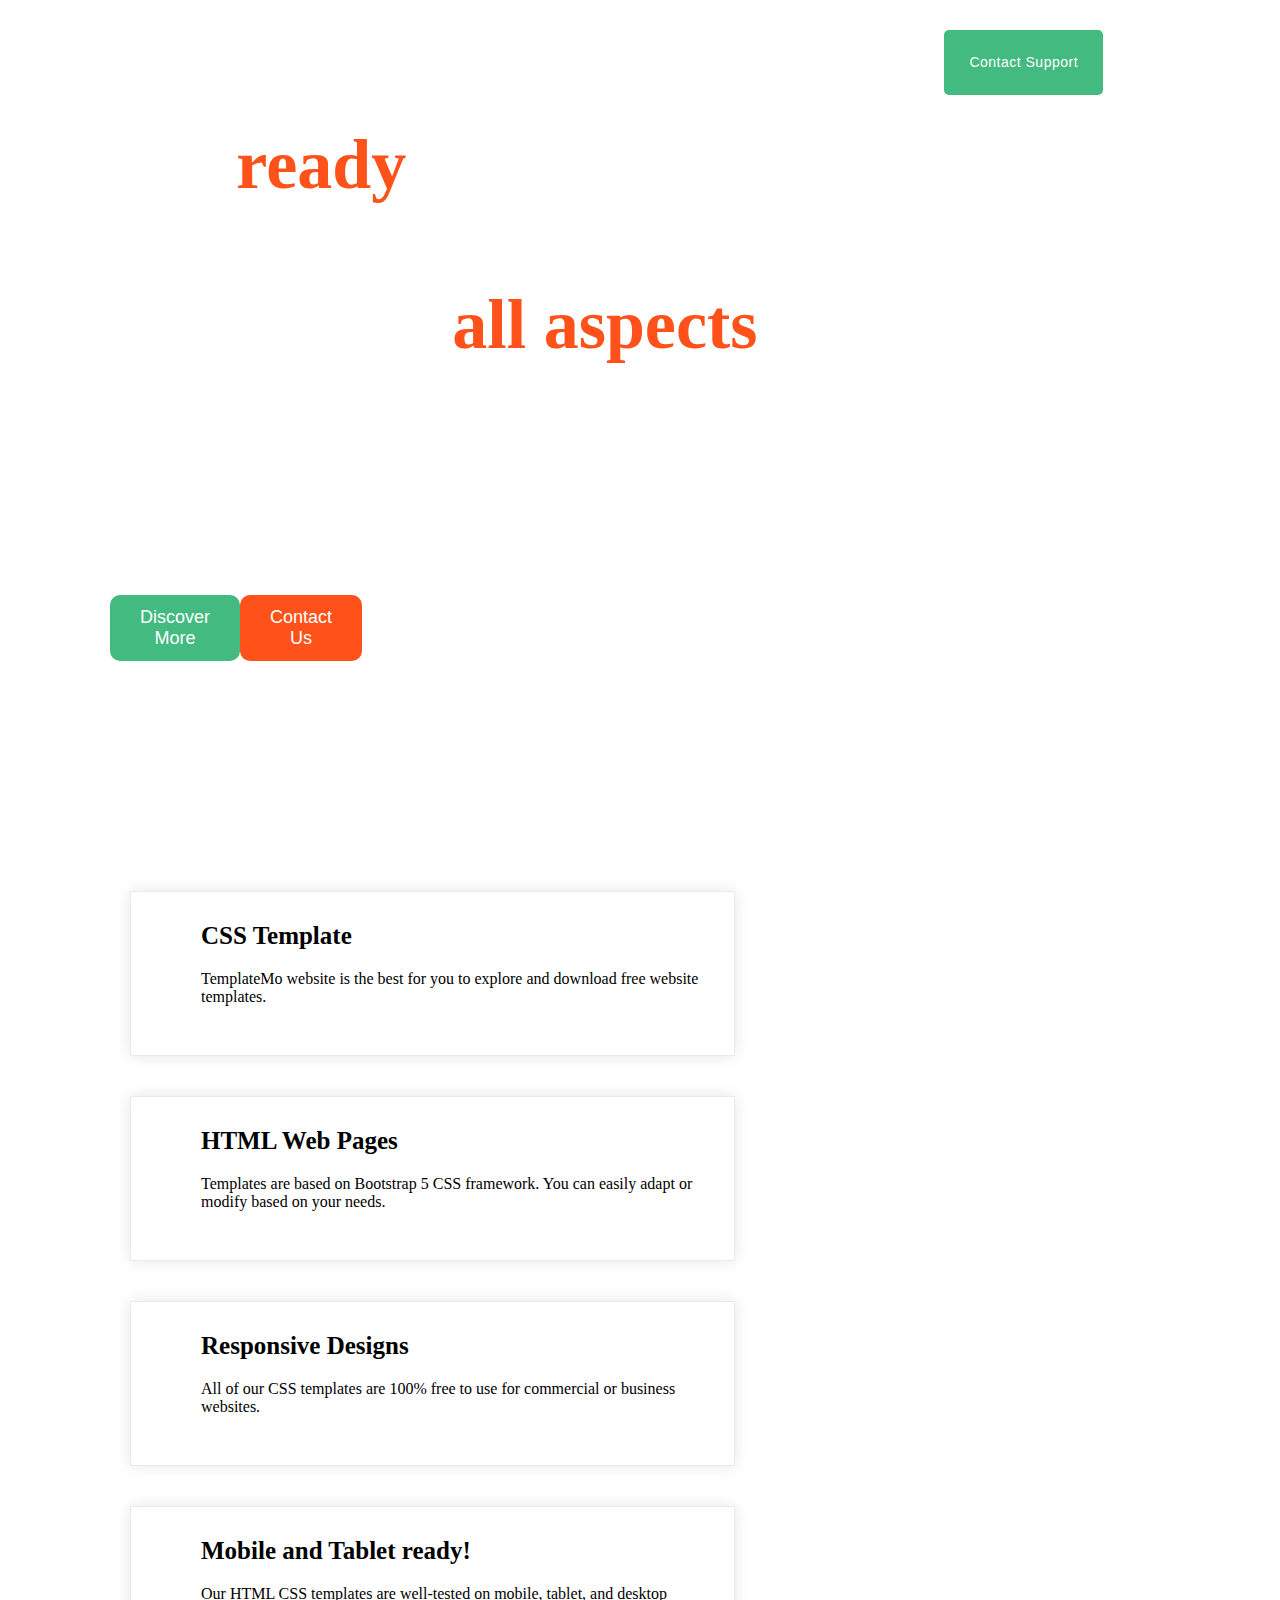
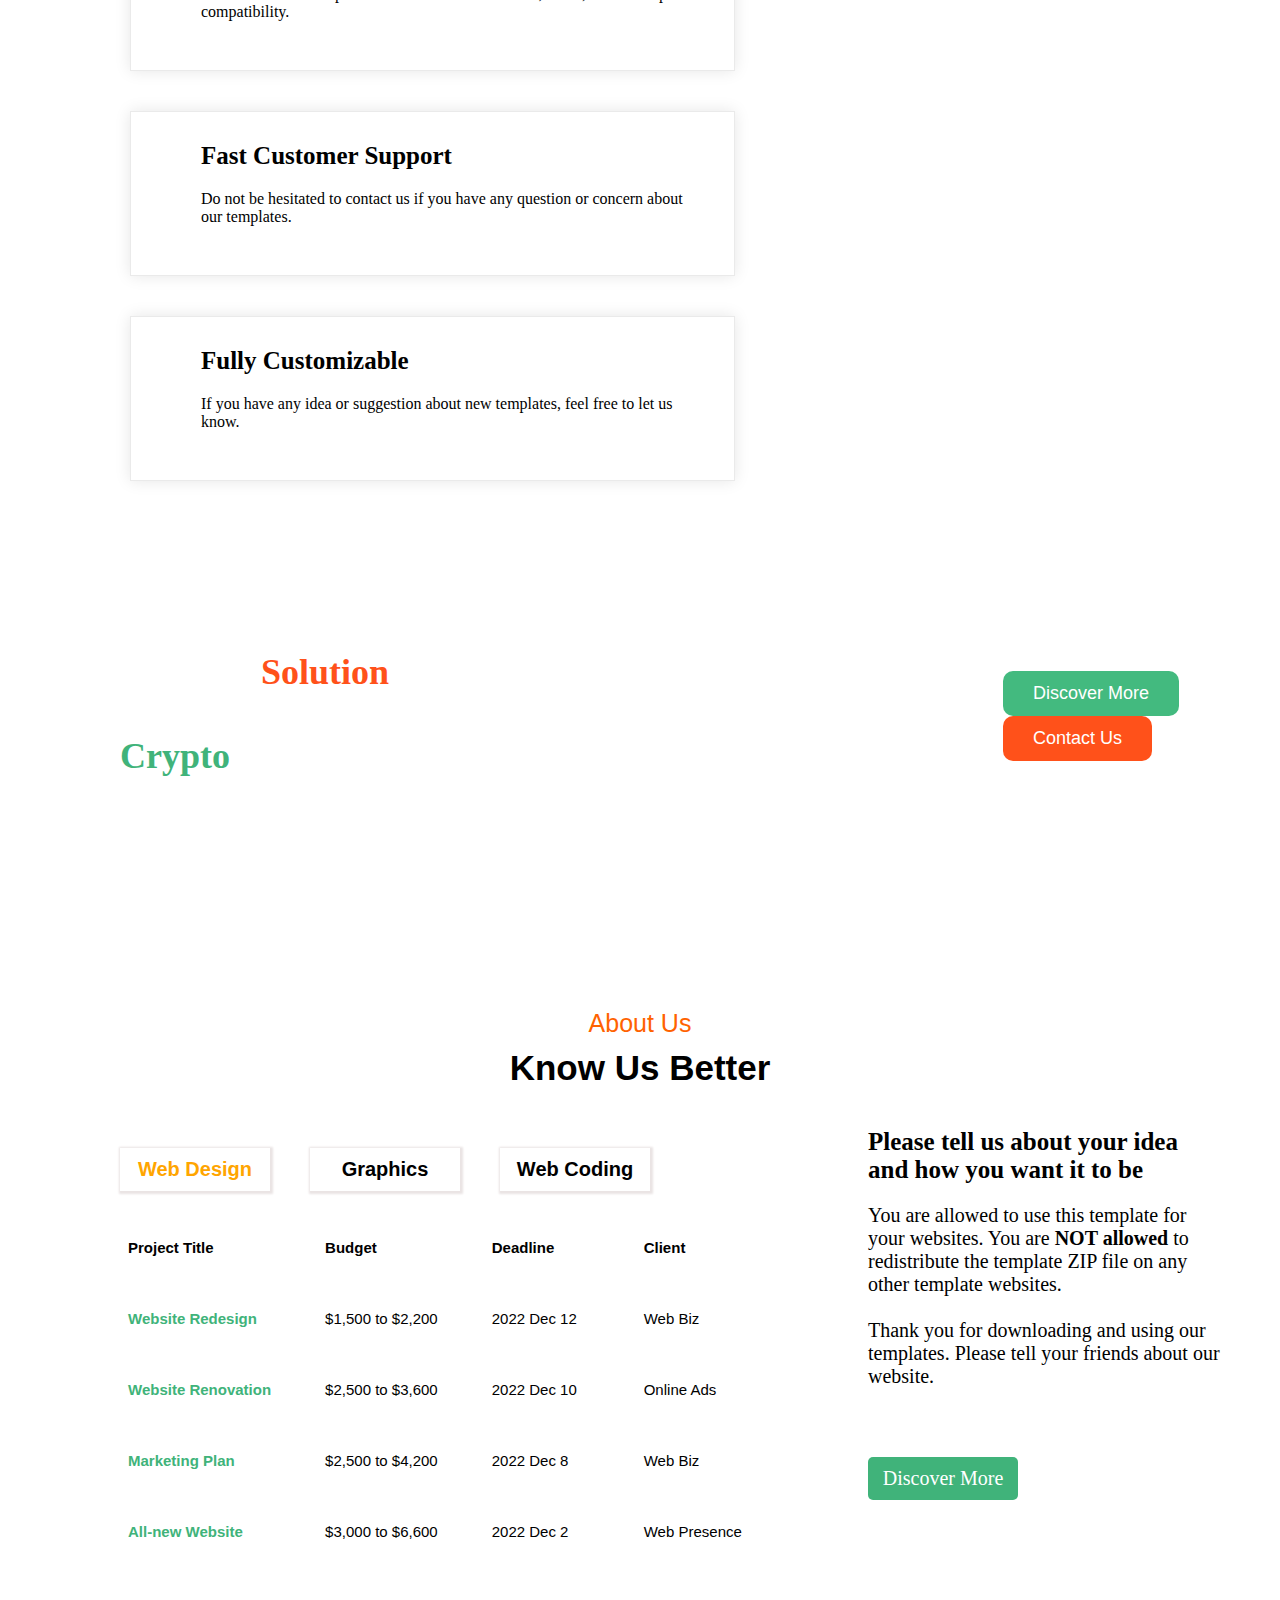
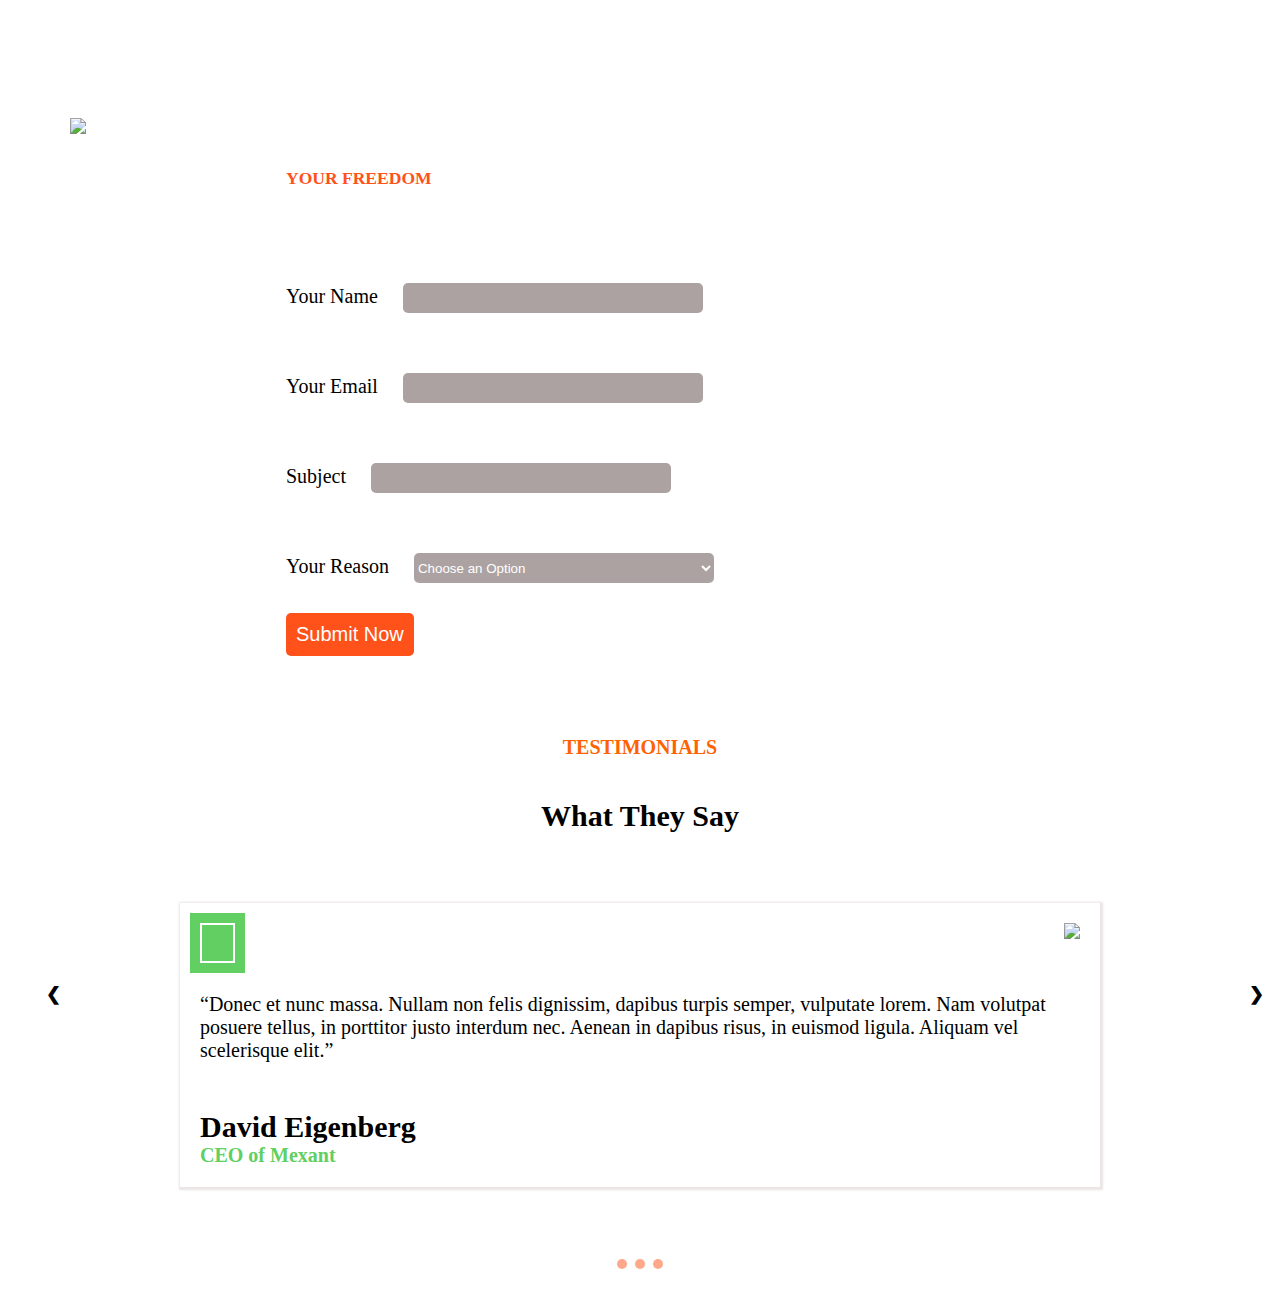
==== commit a20a9e6f: "change made" ====
--- a/index.html
+++ b/index.html
@@ -10,6 +10,7 @@
     <!-- Favicon -->
     <link rel="shortcut icon" href="logo1.png" type="image/x-icon">
     <title>Mexant - Financial HTML5 Template</title>
+    <script src="index.js"></script>
 </head>
 <body class="container">
     <!-- Header Section -->
@@ -89,292 +90,437 @@
         </div>
     </section>
     <section>
-        <div id="bot_bar">
-            <div class="hana">Business <span class="change_red">Solution</span> and <br><span class="change_green">Crypto </span>Investments </div>
-            <div class="thur">
-                <button class="first">Discover More</button>
-                <button class="second">Contact Us</button>
-            </div>
-        </div>
-    </section>
-    <!-- Our Services -->
-    <!-- ** Header Area Start ** -->
-  <header class="header-area header-sticky background-header">
-    <div class="container">
-      <div class="row">
-        <div class="col-12">
-          <nav class="main-nav">
-            <!-- ** Logo Start ** -->
-            <a href="index.html" class="logo">
-              <img src="images/logo.png" alt="" style="margin-top: 8px;
-                            margin-left: 12px; height: 4rem;" >
-            </a>
-            <!-- ** Logo End ** -->
-            <!-- ** Menu Start ** -->
-            <ul class="nav">
-              <li class="scroll-to-section"><a href="index.html">Home</a></li>
-              <li class="scroll-to-section"><a href="index.html">Services</a></li>
-              <li class="scroll-to-section"><a href="index.html">About</a></li>
-              <li class="has-sub">
-                <a href="javascript:void(0)">Pages</a>
-                <ul class="sub-menu">
-                  <li><a href="about-us.html">About Us</a></li>
-                  <li><a href="our-services.html">Our Services</a></li>
-                  <li><a href="contact-us.html">Contact Us</a></li>
-                </ul>
-              </li>
-              <li class="scroll-to-section"><a href="index.html">Testimonials</a></li>
-              <li><a href="contact-us.html">Contact Support</a></li>
-            </ul>
-            <a class="menu-trigger">
-              <span id="hide1">Menu</span>
-              <span id = "hide2">
-                ::before
-                Menu
-                ::after
-              </span>
-            </a>
-            <!-- ** Menu End ** -->
-          </nav>
-        </div>
+      <div id="bot_bar">
+          <div class="hana">Business <span class="change_red">Solution</span> and <br><span class="change_green">Crypto </span>Investments </div>
+          <div class="thur">
+              <button class="first">Discover More</button>
+              <button class="second">Contact Us</button>
+          </div>
       </div>
+  </section>
+    <div class="a1">
+        <div class="a2">
+            <div id="a3">
+                <p>About Us</p>
+            </div>
+            <div id="a4">
+                <p>Know Us Better</p>
+            </div>
+            <div class="f6">
+            <div class="a7">
+            <div class="a5">
+                <div class="a51">
+                    <p><a id="a511" onclick="displayw()">Web Design</a></p>
+                </div>
+                <div class="a52">
+                    <p><a id="a522" onclick="displayg()">Graphics</a></p>
+                </div>
+                <div class="a53">
+                    <p><a id="a533" onclick="displaywc()">Web Coding</a></p>
+                </div>
+
+            </div>
+            <div class="a6">
+                <div id="a61" class="fade">
+                    <table>
+                        <tr class="a66">
+                            <th>
+                                Project Title
+                            </th>
+                            <th>
+                                Budget
+                            </th>
+                            <th>
+                                Deadline
+                            </th>
+                            <th>
+                                Client
+                            </th>
+
+                        </tr>
+                        
+                        <tr>
+                            <td class="a67">
+                                Website Redesign
+                            </td>
+                            <td>
+                                $1,500 to $2,200
+                            </td>
+                            <td>
+                                2022 Dec 12
+                            </td>
+                            <td>
+                                Web Biz
+                            </td>
+                        </tr>
+                        <tr>
+                            <td class="a67">
+                                Website Renovation
+                            </td>
+                            <td>
+                                $2,500 to $3,600
+                            </td>
+                            <td>
+                                2022 Dec 10
+                            </td>
+                            <td>
+                                Online Ads
+                            </td>
+                        </tr>
+                        <tr>
+                            <td class="a67">
+                                Marketing Plan
+                            </td>
+                            <td>
+                                $2,500 to $4,200
+                            </td>
+                            <td>
+                                2022 Dec 8
+                            </td>
+                            <td>
+                                Web Biz
+                            </td>
+                        </tr>
+                        <tr>
+                            <td class="a67">
+                                All-new Website
+                            </td>
+                            <td>
+                                $3,000 to $6,600
+                            </td>
+                            <td>
+                                2022 Dec 2
+                            </td>
+                            <td>
+                                Web Presence
+                            </td>
+                        </tr>
+                    </table>
+                </div>
+                <div id="a62" class="fade">
+                    <table>
+                        <tr class="a66">
+                            <th>
+                                Project Title
+                            </th>
+                            <th>
+                                Budget
+                            </th>
+                            <th>
+                                Deadline
+                            </th>
+                            <th>
+                                Client
+                            </th>
+
+                        </tr>
+                        <tr>
+                            <td class="a67">
+                                Graphics Redesign
+                            </td>
+                            <td>
+                                $500 to $800
+                            </td>
+                            <td>
+                                2022 Nov 24
+                            </td>
+                            <td>
+                                Media One
+                            </td>
+                        </tr>
+                        <tr>
+                            <td class="a67">
+                                Digital Graphics
+                            </td>
+                            <td>
+                                $1,500 to $3,000
+                            </td>
+                            <td>
+                                2022 Nov 18
+                            </td>
+                            <td>
+                                Second Media
+                            </td>
+                        </tr>
+                        <tr>
+                            <td class="a67">
+                                New Artworks
+                            </td>
+                            <td>
+                                $2,200 to $4,400
+                            </td>
+                            <td>
+                                2022 Nov 10
+                            </td>
+                            <td>
+                                Artwork Push
+                            </td>
+                        </tr>
+                        <tr>
+                            <td class="a67">
+                                Complex Arts
+                            </td>
+                            <td>
+                                $1,100 to $2,400
+                            </td>
+                            <td>
+                                2022 Nov 3
+                            </td>
+                            <td>
+                                Media One
+                            </td>
+                        </tr>
+                    </table>
+                </div>
+                <div id="a63" class="fade">
+                    <table>
+                        <tr class="a66">
+                            <th>
+                                Project Title
+                            </th>
+                            <th>
+                                Budget
+                            </th>
+                            <th>
+                                Deadline
+                            </th>
+                            <th>
+                                Client
+                            </th>
+
+                        </tr>
+                        <tr>
+                            <td class="a67">
+                                Backend Coding
+                            </td>
+                            <td>
+                                $2,000 to $5,000
+                            </td>
+                            <td>
+                                2022 Nov 28
+                            </td>
+                            <td>
+                                PHP MySQL
+
+                            </td>
+                        </tr>
+                        <tr>
+                            <td class="a67">
+                                New Web App
+                            </td>
+                            <td>
+                                $1,500 to $3,000
+                            </td>
+                            <td>
+                                2022 Nov 18
+                            </td>
+                            <td>
+                                Python Programming
+                            </td>
+                        </tr>
+                        <tr>
+                            <td class="a67">
+                                Frontend Interactions
+                            </td>
+                            <td>
+                                $3,000 to $6,000
+                            </td>
+                            <td>
+                                2022 Nov 10
+                            </td>
+                            <td>
+                                JavaScripts
+                            </td>
+                        </tr>
+                        <tr>
+                            <td class="a67">
+                                Video Creations
+                            </td>
+                            <td>
+                                $1,800 to $4,400
+                            </td>
+                            <td>
+                                2022 Nov 3
+                            </td>
+                            <td>
+                                Multimedia
+                            </td>
+                        </tr>
+                    </table>
+                </div>
+            </div>
+        </div>
+        <div class="ab1">
+            <p class="ab11">
+                Please tell us about your idea and how you want it to be
+            </p>
+            <p class="ab12">You are allowed to use this template for your websites. You are <b>NOT allowed</b> to redistribute the template ZIP file on any other template websites.
+                <br>
+                <br>
+                Thank you for downloading and using our templates. Please tell your friends about our website.</p>
+                <br>
+                <br>
+                <br>
+            <div class="ab13">
+                <p class="ab131">Discover More</p>
+            </div>
+        </div>
+        </div>
     </div>
-  </header>
-  <!-- ** Header Area End ** -->
-
-  <div class="page-heading">
-    <div class="container">
-      <div class="row">
-        <div class="col-lg-12">
-          <div class="header-text">
-            <h2 style="margin-left: 30rem;">Our Services</h2>
-            <div class="div-dec" style="margin-left: 39rem;"></div>
-          </div>
-        </div>
-      </div>
-    </div>
-  </div>
-
-  <!-- ** Main Banner Area End ** -->
-
-  <section class="main-services">
-    <div class="container">
-      <div class="row">
-        <div class="col-lg-12">
-          <div class="service-item">
-            <div class="row">
-              <div class="col-lg-6">
-                <div class="left-image">
-                  <img src="images/service-image-01.jpg" alt="">
-                </div>
-              </div>
-              <div class="col-lg-6 align-self-center">
-                <div class="right-text-content">
-                  <i class="fas fa-archive"></i>
-                  <h4>Digital Currencies</h4>
-                  <p>You will see a bunch of free CSS templates when you search on Google. TemplateMo is the best one
-                    because it is 100% free for anyone. We do not ask you anything in return. You are free to use our
-                    templates for any purpose.</p>
-                </div>
-              </div>
-            </div>
-          </div>
-        </div>
-        <div class="col-lg-12">
-          <div class="service-item">
-            <div class="row">
-              <div class="col-lg-6 align-self-center">
-                <div class="left-text-content">
-                  <i class="fas fa-archive"></i>
-                  <h4>Financial Solutions</h4>
-                  <p>Lorem ipsum dolor sit amet, consectetur adipiscing elit. Morbi et ex massa. In ac laoreet urna.
-                    Curabitur eu enim nibh. Phasellus sodales nisi vel leo aliquam, ut tempus augue hendrerit.
-                    Pellentesque eu risus tincidunt, condimentum eros in, auctor augue. Vivamus et urna blandit, varius
-                    sapien sed.</p>
-                </div>
-              </div>
-              <div class="col-lg-6">
-                <div class="right-image">
-                  <img src="images/service-image-02.jpg" alt="">
-                </div>
-              </div>
-            </div>
-          </div>
-        </div>
-        <div class="col-lg-12">
-          <div class="service-item last-service">
-            <div class="row">
-              <div class="col-lg-6">
-                <div class="left-image">
-                  <img src="images/service-image-03.jpg" alt="">
-                </div>
-              </div>
-              <div class="col-lg-6 align-self-center">
-                <div class="right-text-content">
-                  <i class="fas fa-archive"></i>
-                  <h4>Cryptocurrency Exchanges</h4>
-                  <p>Mauris id efficitur ante, vitae ultrices metus. Donec et nunc massa. Nullam non felis dignissim,
-                    dapibus turpis semper, vulputate lorem. Nam volutpat posuere tellus, in porttitor justo interdum
-                    nec. Aenean in dapibus risus, in euismod ligula. Aliquam vel scelerisque elit.</p>
-                </div>
-              </div>
-            </div>
-          </div>
-        </div>
-      </div>
+    <section id="back">
+    <div class="c1">
+        <div class="c11">
+            <div class="c111">
+            <img src="img21.png">
+            </div>
+            <div class="c112">
+                <div class="c113">
+                <h3>YOUR FREEDOM</h3>
+                <h4>Get A Financial Help</h4>
+                <br>
+                </div>
+                <div class="c114">
+                    <form id="c1145" action="replication.html" method="get">
+                        <div class="cc1">
+                            <div class="cc2">
+                             
+                                <label for="name">Your Name</label>
+                                <input type="name" name="name" id="name" placeholder="" autocomplete="on" required="">
+                              
+                            </div>
+                            <div class="cc2">
+                              
+                                <label for="email">Your Email</label>
+                                <input type="text" name="email" id="email" pattern="[^ @]*@[^ @]*" placeholder="" required="">
+                              
+                            </div>
+                            <div class="cc2">
+                              
+                                <label for="subject">Subject</label>
+                                <input type="subject" name="subject" id="subject" placeholder="" autocomplete="on">
+                              
+                            </div>
+                            <div class="cc2">
+                              
+                                <label for="chooseOption" class="form-label">Your Reason</label>
+                                <select name="Category" class="form-select" aria-label="Default select example" id="chooseOption" onchange="this.form.click()">
+                                    <option selected="">Choose an Option</option>
+                                    <option type="checkbox" name="option1" value="Online Banking">Online Banking</option>
+                                    <option value="Financial Control">Financial Control</option>
+                                    <option value="Yearly Profit">Yearly Profit</option>
+                                    <option value="Crypto Investment">Crypto Investment</option>
+                                </select>
+                            
+                            </div>
+                            <div class="cc3">
+                              
+                                <button type="submit" id="submit" class="button">Submit Now</button>
+                              
+                            </div>
+                            </div>
+                            
+                    </form>
+                </div>
+
+            </div>
+            
+        </div>
+
     </div>
   </section>
-
-  <section class="simple-cta">
-    <div class="container">
-      <div class="row">
-        <div class="col-lg-5">
-          <h4>Business <em>Solutions</em> and <strong>Crypto</strong> Investments</h4>
-        </div>
-        <div class="col-lg-7">
-          <div class="buttons">
-            <div class="green-button">
-              <a href="#">Discover More</a>
-            </div>
-            <div class="orange-button">
-              <a href="#">Contact Us</a>
-            </div>
+    <div class="b1">
+        <div class="b11">
+            <p class="b111">
+                TESTIMONIALS
+            </p>
+            <p class="b112">
+                What They Say
+            </p>
+        </div>
+        <div class="b2">
+            <div class="slides fade s1">
+            <div class="b21 ">
+                <div class="b211">
+                <div class="boxi1">
+                    <div class="inboxie">
+                        
+                    </div>
+                </div>
+                <div class="b212">
+                    <p>
+                        “Donec et nunc massa. Nullam non felis dignissim, dapibus turpis semper, vulputate lorem. Nam volutpat posuere tellus, in porttitor justo interdum nec. Aenean in dapibus risus, in euismod ligula. Aliquam vel scelerisque elit.”
+                    </p>
+                    <br>
+                    <h4>David Eigenberg</h4>
+                    <h3>CEO of Mexant</h3>
+
+                </div>
+                </div>
+                <div class="b2222">
+                    <img src="img11.jpg">
+                </div>
+
+            </div>
+        </div>
+        <div class="slides fade">
+            <div class="b22">
+                <div class="b211">
+                <div class="boxi1">
+                    <div class="inboxie">
+
+                    </div>
+                </div>
+                <div class="b212">
+                    <p>
+                        “Donec et nunc massa. Nullam non felis dignissim, dapibus turpis semper, vulputate lorem. Nam volutpat posuere tellus, in porttitor justo interdum nec. Aenean in dapibus risus, in euismod ligula. Aliquam vel scelerisque elit.”
+                    </p>
+                    <br>
+                    <h4>Andrew Garfield</h4>
+                    <h3>CTO of Mexant</h3>
+
+                </div>
+                </div>
+                <div class="b2222">
+                    <img src="img11.jpg">
+                </div>
+
+            </div>
+        </div>
+        <div class="slides fade">
+            <div class="b23">
+                <div class="b211">
+                <div class="boxi1">
+                    <div class="inboxie">
+
+                    </div>
+                </div>
+                <div class="b212">
+                    <p>
+                        “Donec et nunc massa. Nullam non felis dignissim, dapibus turpis semper, vulputate lorem. Nam volutpat posuere tellus, in porttitor justo interdum nec. Aenean in dapibus risus, in euismod ligula. Aliquam vel scelerisque elit.”
+                    </p>
+                    <br>
+                    <h4>George Lopez</h4>
+                    <h3>Crypto Manager</h3>
+
+                </div>
+                </div>
+                <div class="b2222">
+                    <img src="img11.jpg">
+                </div>
+
+            </div>
+        </div>
+            <a class="prev" onclick="plusSlides(-1)">&#10094;</a>
+            <a class="next" onclick="plusSlides(1)">&#10095;</a>
+        </div>
+        <br>
+        <div style="text-align:center">
+            <span class="dot" onclick="currentSlide(1)"></span>
+            <span class="dot" onclick="currentSlide(2)"></span>
+            <span class="dot" onclick="currentSlide(3)"></span>
           </div>
-        </div>
-      </div>
     </div>
-  </section>
-
-  <section class="service-details">
-    <div class="container">
-      <div class="row">
-        <div class="col-lg-6 offset-lg-3">
-          <div class="section-heading" style="margin-left: auto;">
-            <h6>Investment in Details</h6>
-            <h4>Upgrade your knowledge</h4>
-          </div>
-        </div>
-        <div class="col-lg-10 offset-lg-1">
-          <div class="naccs">
-            <div class="tabs">
-              <div class="row">
-                <div class="col-lg-12">
-                  <div class="menu" style="margin-left: 8rem;">
-                    <div class="active gradient-border" id="l" onclick="togglehide1()"><span>Crypto Investments</span>
-                    </div>
-                    <div class="gradient-border" id="m" onclick="togglehide2()"><span>Cryptocurrency Market</span></div>
-                    <div class="gradient-border" id="n" onclick="togglehide3()"><span>Financial Planning</span></div>
-                  </div>
-                </div>
-                <div class="col-lg-12">
-                  <ul class="nacc">
-                    <li class="active">
-                      <div id="1">
-                        <div class="left-image">
-                          <img src="images/service-details-01.jpg" alt="">
-                        </div>
-                        <div class="right-content">
-                          <h4>Learn more about cryptocurrency investments</h4>
-                          <p>Etiam id ligula risus. Fusce fringilla nisl nunc, nec rutrum lectus cursus nec. In blandit
-                            nibh dolor, at rutrum leo accumsan porta. Nullam pulvinar eros porttitor risus condimentum
-                            tempus.</p>
-                          <span>- Top Crypto prices and charts</span>
-                          <span>- Is Cryptocurrency a good investment?</span>
-                          <span class="last-span">- Crypto Market Insiders and News</span>
-                        </div>
-                      </div>
-                    </li>
-                    <li>
-                      <div id="2" style="display: none;">
-                        <div class="left-image">
-                          <img src="images/service-details-02.jpg" alt="">
-                        </div>
-                        <div class="right-content">
-                          <h4>Read more on Cryptocurrency Market</h4>
-                          <p>Fusce fringilla nisl nunc, nec rutrum lectus cursus nec. In blandit nibh dolor, at rutrum
-                            leo accumsan porta. Nullam pulvinar eros porttitor risus condimentum tempus.</p>
-                          <span>- Digital Currency Exchange</span>
-                          <span>- Trading Cryptocurrencies Online</span>
-                          <span class="last-span">- Different Categories of Digital Currencies</span>
-                        </div>
-                      </div>
-                    </li>
-                    <li>
-                      <div id="3" style="display: none;">
-                        <div class="left-image">
-                          <img src="images/service-details-03.jpg" alt="">
-                        </div>
-                        <div class="right-content">
-                          <h4>How to carefully plan on your online financials</h4>
-                          <p>Pellentesque ipsum elit, congue a sapien laoreet, pellentesque ultricies risus. Nulla
-                            facilisi. Mauris vitae lacinia magna. Nam euismod sapien sit amet elementum blandit. Nulla
-                            non placerat neque.</p>
-                          <span>- Financial Planning and Investments</span>
-                          <span>- Business Networking</span>
-                          <span class="last-span">- Managing Digital Assets</span>
-                        </div>
-                      </div>
-                    </li>
-                  </ul>
-                </div>
-              </div>
-            </div>
-          </div>
-        </div>
-      </div>
     </div>
-  </section>
-
-  <section class="partners">
-    <div class="container">
-      <div class="row">
-        <div class="col-lg-2 col-sm-4 col-6">
-          <div class="item">
-            <img src="images/client-01.png" alt="">
-          </div>
-        </div>
-        <div class="col-lg-2 col-sm-4 col-6">
-          <div class="item">
-            <img src="images/client-01.png" alt="">
-          </div>
-        </div>
-        <div class="col-lg-2 col-sm-4 col-6">
-          <div class="item">
-            <img src="images/client-01.png" alt="">
-          </div>
-        </div>
-        <div class="col-lg-2 col-sm-4 col-6">
-          <div class="item">
-            <img src="images/client-01.png" alt="">
-          </div>
-        </div>
-        <div class="col-lg-2 col-sm-4 col-6">
-          <div class="item">
-            <img src="images/client-01.png" alt="">
-          </div>
-        </div>
-        <div class="col-lg-2 col-sm-4 col-6">
-          <div class="item">
-            <img src="images/client-01.png" alt="">
-          </div>
-        </div>
-      </div>
-    </div>
-  </section>
-
-  <footer>
-    <div class="container">
-      <div class="row">
-        <div class="col-lg-12">
-          <p style="margin-left: 28rem;">Copyright © 2022 Mexant Co., Ltd. All Rights Reserved.
-
-            <br>Designed by <a title="CSS Templates" rel="sponsored" href="https://templatemo.com"
-              target="_blank">TemplateMo</a>
-          </p>
-        </div>
-      </div>
-    </div>
-  </footer>
 
 </body>
 </html>--- a/style.css
+++ b/style.css
@@ -202,679 +202,233 @@
 #bot_bar.first{
     margin-right: 20px;
 }
-html, body {
-    background: #fff;
-    font-family: 'Poppins', sans-serif;
+#a3{
+    text-align: center;
+    color: #ff6200;
+    font-size: 25px;
+    font-family: Arial, sans-serif;
+    padding:100px 20px 0px;
+}
+#a4{
+    font-family: Arial, sans-serif;
+    font-size: 35px;
+    text-align: center;
+    font-weight: bold;
+    padding:10px 20px;
+    margin-bottom: 30px;
+}
+#a63,#a62{
+    display:none;
+}
+.f6{
+    display:flex;
+    justify-content: space-between;
+    margin-left: 100px;
+}
+.a5{
+    display:flex;
+}
+#a511,#a522,#a533{
+    cursor: pointer;
+}
+#a511{
+    color:orange
+}
+.a51,.a52,.a53{
+    padding:10px 10px;
+    text-align: center;
+    font-weight: bold;
+    margin:20px;
+    font-size: 20px;
+    font-family: Arial, sans-serif;
+    min-width: 150px;
+    min-height: 40px;
+    
+    box-shadow: 0.5px 0.5px 2px 2px rgb(234, 228, 228);
+}
+th,td{
+    padding:26px;
+    text-align: left;
+    font-size: 15px;
+    min-width: 150px;
+    font-family: Arial, sans-serif;
+    
+}
+.a67{
+    color: #40b37a;
+    font-weight: bold;
+}
+.ab1{
+    font-size: 20px;
+    padding:0px 60px;
+}
+.ab11{
+    font-weight: bold;
+    font-size: 25px;
+    padding-bottom: 20px;
+}
+.ab13{
+    color:white;
+    background-color: #40b37a;
+    width:150px;
+    text-align: center;
+    padding: 10px;
+    border-radius: 5px;
+}
+.c11{
+    display: flex;
+    
+}
+#back{
+    background-image: url(new.jpg);
+}
+.c1{
+    margin-top: 150px;
+}
+fieldset{
+    outline:none;
+}
+.c113 h3{
+    color:#ff511a;
+    padding: 20px 0px 0px;
+}
+.c112{
+    font-size: 15px;
+    padding:30px;
+    margin-left: 170px;
+}
+.c113 h4{
+    font-size: 40px;
+    padding: 0px 0px 0px;
+    color: #fff;
+}
+.cc2{
+    font-size: 20px;
+    padding: 30px 0px;
+}
+label{
+    margin-right: 20px;
+}
+input{
+    background-color: rgb(172, 162, 162);
+    outline: none;
+    border: 0px;
+    height: 30px;
+    width: 300px;
+    color: white;
+    border-radius: 5px;
+}
+select{
+    background-color: rgb(172, 162, 162);
+    outline: none;
+    border: 0px;
+    height: 30px;
+    width: 300px;
+    color: white;
+    border-radius: 5px;
+}
+.button{
+    color: white;
+    background-color: #ff511a;
+    font-size: 20px;
+    outline: none;
+    border: 0px;
+    padding: 10px;
+    border-radius: 5px;
+}
+.b11{
+    text-align: center;
+}
+.b111{
+    color: #ff6200;
+    font-size: 20px;
+    font-weight: bold;
+    padding: 20px;
+}
+.b112{
+    font-size: 30px;
+    font-weight: bold;
+    padding:20px;
+}
+.inboxie{
+    height: 40px;
+    width: 35px;
+    border: 2px solid white;
+    background-color: rgb(97, 207, 97);
+    outline: 10px solid rgb(97, 207, 97);
+    
+}
+.b21, .b22,.b23{
+    display: flex;
+    padding: 20px;
+    margin: 50px 150px;
+    box-shadow: 0.5px 0.5px 2px 2px rgb(234, 228, 228);
+}
+.b212 p{
+    font-size: 20px;
+    margin:30px 0px;
+}
+.b212 h4{
+    font-size:30px;
+}
+.b212 h3{
+    font-size: 20px;
+    color:rgb(97, 207, 97);
+}
+.slides {
+    display: none;
+    }
+.s1{
+    display: block;
+}
+.prev, .next {
+    cursor: pointer;
+    position: absolute;
+  
+    width: auto;
+    margin-top:-270px;
+    padding: 16px;
     color: black;
-}
-.page-heading {
-    background-image: url(images/heading-bg.jpg);
-    background-position: center center;
-    background-repeat: no-repeat;
-    background-size: cover;
-    padding: 215px 0px 120px 0px;
-    text-align: center;
-}
-.header-area.header-sticky {
-    min-height: 80px;
-}
-.header-area {
-    background-image: url(images/header-bg.png);
-    background-size: contain;
-    background-repeat: no-repeat;
-    background-position: center;
-    position: absolute;
-    height: 110px;
-    top: 0;
-    left: 0;
+    font-weight: bold;
+    font-size: 18px;
+    transition: 0.6s ease;
+    border-radius: 0 3px 3px 0;
+    user-select: none;
+  }
+  .next {
     right: 0;
-    z-index: 100;
-    /* -webkit-transition: all .5s ease 0s;
-    -moz-transition: all .5s ease 0s;
-    -o-transition: all .5s ease 0s; */
-    transition: all .5s ease 0s;
-}
-header, nav, section, article, aside, footer, hgroup {
-    display: block;
-}
-html, body, div, span, applet, object, iframe, h1, h2, h3, h4, h5, h6, p, blockquote, div pre, a, abbr, acronym, address, big, cite, code, del, dfn, em, font, img, ins, kbd, q, s, samp, small, strike, strong, sub, sup, tt, var, b, u, i, center, dl, dt, dd, ol, ul, li, figure, header, nav, section, article, aside, footer, figcaption {
-    margin: 0;
-    padding: 0;
-    border: 0;
-    outline: 0;
-}
-.container, .container-fluid, .container-lg, .container-md, .container-sm, .container-xl, .container-xxl {
-    width: 100%;
-    padding-right: var(--bs-gutter-x,.75rem);
-    padding-left: var(--bs-gutter-x,.75rem);
-    margin-right: auto;
-    margin-left: auto;
-}
-.row {
-    --bs-gutter-x: 1.5rem;
-    --bs-gutter-y: 0;
-    display: flex;
-    flex-wrap: wrap;
-    margin-top: calc(-1 * var(--bs-gutter-y));
-    margin-right: calc(-.5 * var(--bs-gutter-x));
-    margin-left: calc(-.5 * var(--bs-gutter-x));
-}
-.col-12 {
-    flex: 0 0 auto;
-    width: 100%;
-}
-.header-area .main-nav {
-    min-height: 80px;
-    background: transparent;
-}
-.header-area .main-nav .logo {
-    line-height: 120px;
-    color: #fff;
-    font-size: 28px;
-    font-weight: 700;
-    text-transform: uppercase;
-    letter-spacing: 2px;
-    float: left;
-    /* -webkit-transition: all 0.3s ease 0s; */
-    /* -moz-transition: all 0.3s ease 0s; */
-    /* -o-transition: all 0.3s ease 0s; */
-    transition: all 0.3s ease 0s;
-}
-a {
-    text-decoration: none !important;
-}
-img {
-    width: 100%;
-    overflow: hidden;
-}
-@media (min-width: 767px){
-.header-area .main-nav .nav {
-    display: flex !important;
-}
-}
-.header-area .main-nav .nav {
-    float: right;
-    margin-top: 18px;
-    margin-right: 0px;
-    background-color: transparent;
-    /* -webkit-transition: all 0.3s ease 0s;
-    -moz-transition: all 0.3s ease 0s;
-    -o-transition: all 0.3s ease 0s; */
-    transition: all 0.3s ease 0s;
-    position: relative;
-    z-index: 999;
-}
-ul, li {
-    padding: 0;
-    margin: 0;
-    list-style: none;
-}
-.header-area .main-nav .nav li a {
-    display: block;
-    font-weight: 300;
-    font-size: 14px;
-    text-transform: capitalize;
-    color: #fff;
-    /* -webkit-transition: all 0.3s ease 0s;
-    -moz-transition: all 0.3s ease 0s;
-    -o-transition: all 0.3s ease 0s; */
-    transition: all 0.3s ease 0s;
-    height: 40px;
-    line-height: 40px;
-    border: transparent;
-    letter-spacing: 1px;
-}
-
-a {
-    text-decoration: none !important;
-}
-.header-area .main-nav .nav li.has-sub {
-    position: relative;
-    padding-right: 15px;
-}
-.header-area .main-nav .nav li.has-sub ul.sub-menu {
-    position: absolute;
-    width: 140px;
-    background-color: #fff;
-    box-shadow: 0 2px 28px 0 rgb(0 0 0 / 6%);
-    overflow: hidden;
-    top: 40px;
-    border-radius: 5px;
-    opacity: 0;
-    transition: all .3s;
-    transform: translateY(2em);
-    visibility: hidden;
-    z-index: -1;
-}
-.header-area .main-nav .nav li.has-sub ul.sub-menu li {
-    margin-left: 0px;
-    padding-left: 0px;
-    padding-right: 0px;
-}
-.header-area .main-nav .nav li.has-sub ul.sub-menu li a {
-    opacity: 1;
-    display: block;
-    background: #f7f7f7;
-    color: #2a2a2a!important;
-    padding-left: 20px;
-    height: 40px;
-    line-height: 40px;
-    /* -webkit-transition: all 0.3s ease 0s;
-    -moz-transition: all 0.3s ease 0s;
-    -o-transition: all 0.3s ease 0s; */
-    transition: all 0.3s ease 0s;
-    position: relative;
-    font-size: 12px;
-    font-weight: 400;
-    border-bottom: 1px solid #eee;
-}
-.header-area .main-nav .nav li:last-child {
-    padding-right: 0px;
-}
-.header-area .main-nav .nav li:last-child a {
-    font-size: 14px;
-    color: #fff;
-    background-color: #43ba7f;
-    padding: 10px 20px !important;
+    border-radius: 3px 0 0 3px;
+  }
+  .prev:hover, .next:hover {
+    background-color: rgba(0,0,0,0.8);
+  }
+  .dot {
+    cursor: pointer;
+    height: 10px;
+    width: 10px;
+    margin: 0 2px;
+    background-color: #ffa88c;
+    border-radius: 50%;
     display: inline-block;
-    border-radius: 5px;
-    font-weight: 500;
-    text-transform: capitalize;
-    height: auto;
-    line-height: 25px;
-    letter-spacing: 0.5px;
-    transition: all .3s;
-}
-.background-header .main-nav .menu-trigger {
-    top: 23px;
-}
-.header-area .main-nav .menu-trigger span {
-    top: 16px;
-}
-.background-header .main-nav .menu-trigger span, .background-header .main-nav .menu-trigger span:before, .background-header .main-nav .menu-trigger span:after {
-    background-color: #fff;
-}
-@media (min-width: 1400px){
-.container, .container-lg, .container-md, .container-sm, .container-xl, .container-xxl {
-    max-width: 1320px;
-}
-}
-.page-heading h2 {
-    font-size: 56px;
-    color: #fff;
-    font-weight: 700;
-}
-h1, h2, h3, h4, h5, h6 {
-    margin-top: 0px;
-    margin-bottom: 0px;
-
-    /* color: #212741; */
-}
-.page-heading .div-dec {
-    width: 80px;
-    height: 6px;
-    border-radius: 3px;
-    background-color: #fff;
-    margin: 20px auto 0 auto;
-}
-.header-area .main-nav .nav li {
-    padding-left: 25px;
-    padding-right: 25px;
-}
-.header-area .main-nav .menu-trigger {
-    cursor: pointer;
-    /* display: block; */
-    position: absolute;
-    top: 33px;
-    width: 32px;
-    height: 40px;
-    text-indent: -9999em;
-    z-index: 99;
-    right: 40px;
-    display: none;
-}
-section {
-    margin-top: 120px;
-}
-.main-services .service-item {
-    margin-bottom: 60px;
-    padding-bottom: 60px;
-    border-bottom: 1px solid #ecf8f2;
-}
-.main-services .left-image {
-    margin-right: 15px;
-}
-.main-services .left-image img {
-    border-radius: 5px;
-}
-.align-self-center {
-    align-self: center!important;
-}
-.main-services .right-text-content {
-    margin-left: 15px;
-}
-.main-services .right-text-content i, .main-services .left-text-content i {
-    font-size: 64px;
-    color: #43ba7f;
-    background-color: #ecf8f2;
-    width: 120px;
-    height: 120px;
-    text-align: center;
-    display: inline-block;
-    line-height: 120px;
-    border-radius: 5px;}
-    .fa-archive::before {
-        content: "\f187";
-    }
-    *, ::after, ::before {
-        box-sizing: border-box;
-    }
-    p {
-        font-size: 15px;
-        line-height: 26px;
-        color: #212741;
-    }
-    .align-self-center {
-        align-self: center!important;
-    }
-    
-    @media (min-width: 992px){
-.col-lg-6 {
-    flex: 0 0 auto;
-    width: 50%;
-}
-    }
-    section.simple-cta {
-        background-image: url(images/cta-bg.jpg);
-        background-repeat: no-repeat;
-        background-position: center center;
-        background-size: cover;
-        width: 100%;
-        padding: 80px 0px;
-    }
-    @media (min-width: 992px){
-.col-lg-5 {
-    flex: 0 0 auto;
-    width: 41.66666667%;
-}
-    }
-    section.simple-cta h4 {
-        font-size: 36px;
-        font-weight: 700;
-        color: #fff;
-        line-height: 50px;
-    }
-    section.simple-cta h4 em {
-        font-style: normal;
-        color: #43ba7f;
-    }
-    section.simple-cta h4 strong {
-        color: #ff511a;
-        font-weight: 700;
-    }
-    @media (min-width: 992px)
-    {
-
-        .col-lg-7 {
-            flex: 0 0 auto;
-            width: 58.33333333%;
-        }
-    }
-    section.simple-cta .buttons {
-        display: flex;
-        justify-content: end;
-    }
-    section.simple-cta .buttons .orange-button, section.simple-cta .buttons .green-button {
-        margin-top: 25px;
-    }
-    .green-button a {
-        font-size: 14px;
-        color: #fff;
-        background-color: #43ba7f;
-        padding: 12px 30px;
-        display: inline-block;
-        border-radius: 5px;
-        font-weight: 500;
-        text-transform: capitalize;
-        letter-spacing: 0.5px;
-        transition: all .3s;
-    }
-    .orange-button a {
-        font-size: 14px;
-        color: #fff;
-        background-color: #ff511a;
-        padding: 12px 30px;
-        display: inline-block;
-        border-radius: 5px;
-        font-weight: 500;
-        text-transform: capitalize;
-        letter-spacing: 0.5px;
-        transition: all .3s;
-    }
-    @media (min-width: 1400px){
-
-        .container, .container-lg, .container-md, .container-sm, .container-xl, .container-xxl {
-            max-width: 1320px;
-        }
-}
-@media (min-width: 992px){
-    
-    .offset-lg-3 {
-        margin-left: 25%;
-    }
-}
-.section-heading {
-    position: relative;
-    z-index: 2;
-    margin-top: 0px;
-    text-align: center;
-    margin-bottom: 70px;
-}
-.section-heading h6 {
-    font-size: 16px;
-    text-transform: uppercase;
-    color: #ff511a;
-    font-weight: 700;
-}
-.section-heading h4 {
-    margin-top: 10px;
-    line-height: 40px;
-    font-size: 36px;
-    font-weight: 700;
-    text-transform: capitalize;
-    color: #212741;
-}
-@media (min-width: 992px){
-
-    .offset-lg-1 {
-        margin-left: 8.33333333%;
-    }
-}
-.page-heading h2 {
-    font-size: 56px;
-    color: #fff;
-    font-weight: 700;
-    text-align: center;
-}
-section.service-details .naccs {
-    position: relative;
-}
-section.service-details .naccs .menu {
-    text-align: center;
-}
-section.service-details .naccs .menu div.active {
-    color: #ff511a;
-}
-section.service-details .naccs .menu div {
-    padding: 15px 30px;
-    display: inline-block;
-    text-align: center;
-    border-radius: 5px !important;
-    margin-right: 30px;
-    font-size: 18px;
-    
-    background-color: #fff;
-    cursor: pointer;
-    vertical-align: middle;
-    font-weight: 600;
-    transition: 1s all cubic-bezier(0.075, 0.82, 0.165, 1);
-    box-shadow: 0px 0px 15px rgb(0 0 0 / 10%);
-}
-section.service-details ul.nacc {
-    margin-top: 50px !important;
-    position: relative;
-    min-height: 100%;
-    list-style: none;
-    margin: 0;
-    padding: 0;
-}
-section.service-details ul.nacc li.active {
-    position: relative;
-    transition-delay: 0.3s;
-    z-index: 2;
-    opacity: 1;
-    transform: translateX(0px);
-}
-section.service-details ul.nacc li .left-image {
-    position: absolute;
-    margin-right: 50px;
-    top: 50%;
-    transform: translateY(-50%);
-}
-section.service-details ul.nacc li .left-image img {
-    border-top-left-radius: 15px;
-    border-bottom-left-radius: 15px;
-}
-section.service-details ul.nacc li .right-content {
-    padding: 50px 50px 50px 0px;
-    margin-left: 470px;
-}
-section.service-details ul.nacc li .right-content h4 {
-    font-size: 24px;
-    color: #212741;
-    margin-bottom: 25px;
-    font-weight: 700;
-    line-height: 40px;
-    margin-right: 120px;
-}
-section.service-details ul.nacc li .right-content span {
-    display: block;
-    font-size: 15px;
-    font-weight: 500;
-    color: #212741;
-    font-style: italic;
-    margin-bottom: 12px;
-}
-section.service-details ul.nacc li .right-content .last-span {
-    margin-bottom: 0px;
-}
-section.partners {
-    background-color: #212741;
-    padding: 80px 0px;
-}
-@media (min-width: 992px){
-
-    .col-lg-2 {
-        flex: 0 0 auto;
-        width: 16.66666667%;
-    }
-}
-section.partners .item {
-    margin: 0px 15px;
-    cursor: pointer;
-    transition: all .3s;
-}
-img {
-    width: 100%;
-    overflow: hidden;
-}
-footer {
-    background-color: #181d30;
-    text-align: center;
-    padding: 25px 0px;
-}
-footer p {
-    color: #fff;
-    font-weight: 300;
-}
-footer p a {
-    color: #ff511a;
-}
-footer {
-    /* background-color: #181d30; */
-    text-align: center;
-    /* padding: 25px 0px; */
-}
-h4 {
-    display: block;
-    margin-block-start: 1.33em;
-    margin-block-end: 1.33em;
-    margin-inline-start: 0px;
-    margin-inline-end: 0px;
-    /* font-weight: bold; */
-}
-.main-services .right-text-content h4, .main-services .left-text-content h4 {
-    font-size: 36px;
-    font-weight: 700;
-    color: #212741;
-    margin-top: 40px;
-    margin-bottom: 30px;
-}
-section.simple-cta .buttons .orange-button {
-    margin-left: 20px;
-}
-.page-heading h2{
-    text-align: center;
-}
-.align-self-center {
-    align-self: justify!important;
-}
-@media (min-width: 992px){
-
-    .col-lg-6 {
-        flex: 0 0 auto;
-        width: 50%;
-    }
-}
-.main-services .right-image {
-    margin-left: 15px;
-}
-/* @media (min-width: 1400px){
-
-    .container, .container-lg, .container-md, .container-sm, .container-xl, .container-xxl {
-        max-width: 1320px;
-    }
-} */
-/* .header-area.header-sticky{
-    position: fixed;
-    background-color: var(--bs-body-color); 
-    background-color: black;
-    /* z-index: -1; */
- 
- @media (max-width: 768px){
-
-    .container, .container-md, .container-sm {
-        max-width: 720px;
-    }
-    }
-    .background-header {
-        background-color: #212741;
-        height: 80px!important;
-        position: fixed!important;
-        top: 0!important;
-        /* left: 0; */
-        /* right: 0; */
-        box-shadow: 0px 0px 10px rgba(0,0,0,0.15)!important;
-    }
-    .header-area .main-nav .menu-trigger {
-        cursor: pointer;
-        /* display: block; */
-        position: absolute;
-        top: 33px;
-        width: 32px;
-        height: 40px;
-        text-indent: -9999em;
-        z-index: 99;
-        right: 40px;
-        display: none;
-    }
-    @media (max-width: 767px){
-
-        .header-area .menu-trigger {
-            display: block !important;
-            
-        }
-        .nav{
-            display: none;
-        }
-        .hide2{
-            display: block;
-        }
-}
-@media (max-width: 1200px){
-
-    .header-area .main-nav .nav li {
-        padding-left: 10px;
-        padding-right: 10px;
-    }
-   #container .row {
-       margin-left: -8rem;
-   }
-}
-    .hide2{
-        display: none;
-    }
-.header-area .main-nav .menu-trigger span:before {
-    /* -moz-transform-origin: 33% 100%;
-    -ms-transform-origin: 33% 100%; */
-    /* -webkit-transform-origin: 33% 100%; */
-    transform-origin: 33% 100%;
-    top: -10px;
-    z-index: 10;
-}
-@media screen and (max-width: 1200px) {
-     
-}
-    
-    
-
-/* @media (max-width: 1400px){
-    
-    .container, .container-lg, .container-md, .container-sm, .container-xl, .container-xxl {
-        max-width: 1320px;
-    }
-} */
-/* @media (max-width: 1200px){
-
-    .container, .container-lg, .container-md, .container-sm, .container-xl {
-        max-width: 1140px;
-    }
-}
-@media (max-width: 992px){
-
-    .container, .container-lg, .container-md, .container-sm {
-        max-width: 960px;
-    }
-}
-@media (max-width: 768px){
-
-    .container, .container-md, .container-sm {
-        max-width: 720px;
-    }
-}
- @media (max-width: 576px){ 
-
-    .container, .container-sm {
-        max-width: 540px;
-    }
-} 
-@media (max-width: 1400px){
-
-    .container, .container-lg, .container-md, .container-sm, .container-xl, .container-xxl {
-        max-width: 1320px;
-    }
-}
-@media (max-width: 1200px){
-    
-    .container, .container-lg, .container-md, .container-sm, .container-xl {
-        max-width: 1140px;
-    }
-}
-@media (max-width: 992px){
-
-    .container, .container-lg, .container-md, .container-sm {
-        max-width: 960px;
-    }
-}
-@media (max-width: 768px){
-    
-    .container, .container-md, .container-sm {
-        max-width: 720px;
-    }
-}
-@media (min-width: 576px){
-
-    .container, .container-sm {
-        max-width: 540px;
-    }
-} */+    transition: background-color 0.6s ease;
+  }
+  .active, .dot:hover {
+    background-color: #ff511a;
+  }
+  .fade {
+    animation-name: fade;
+    animation-duration: 1.5s;
+  }
+  @keyframes fade {
+    from {opacity: .4}
+    to {opacity: 1}
+  }
+.a7{
+    min-width: 60%;
+}
+.b1{
+    margin:30px;
+}
+.c1{
+    margin-left: 70px;
+}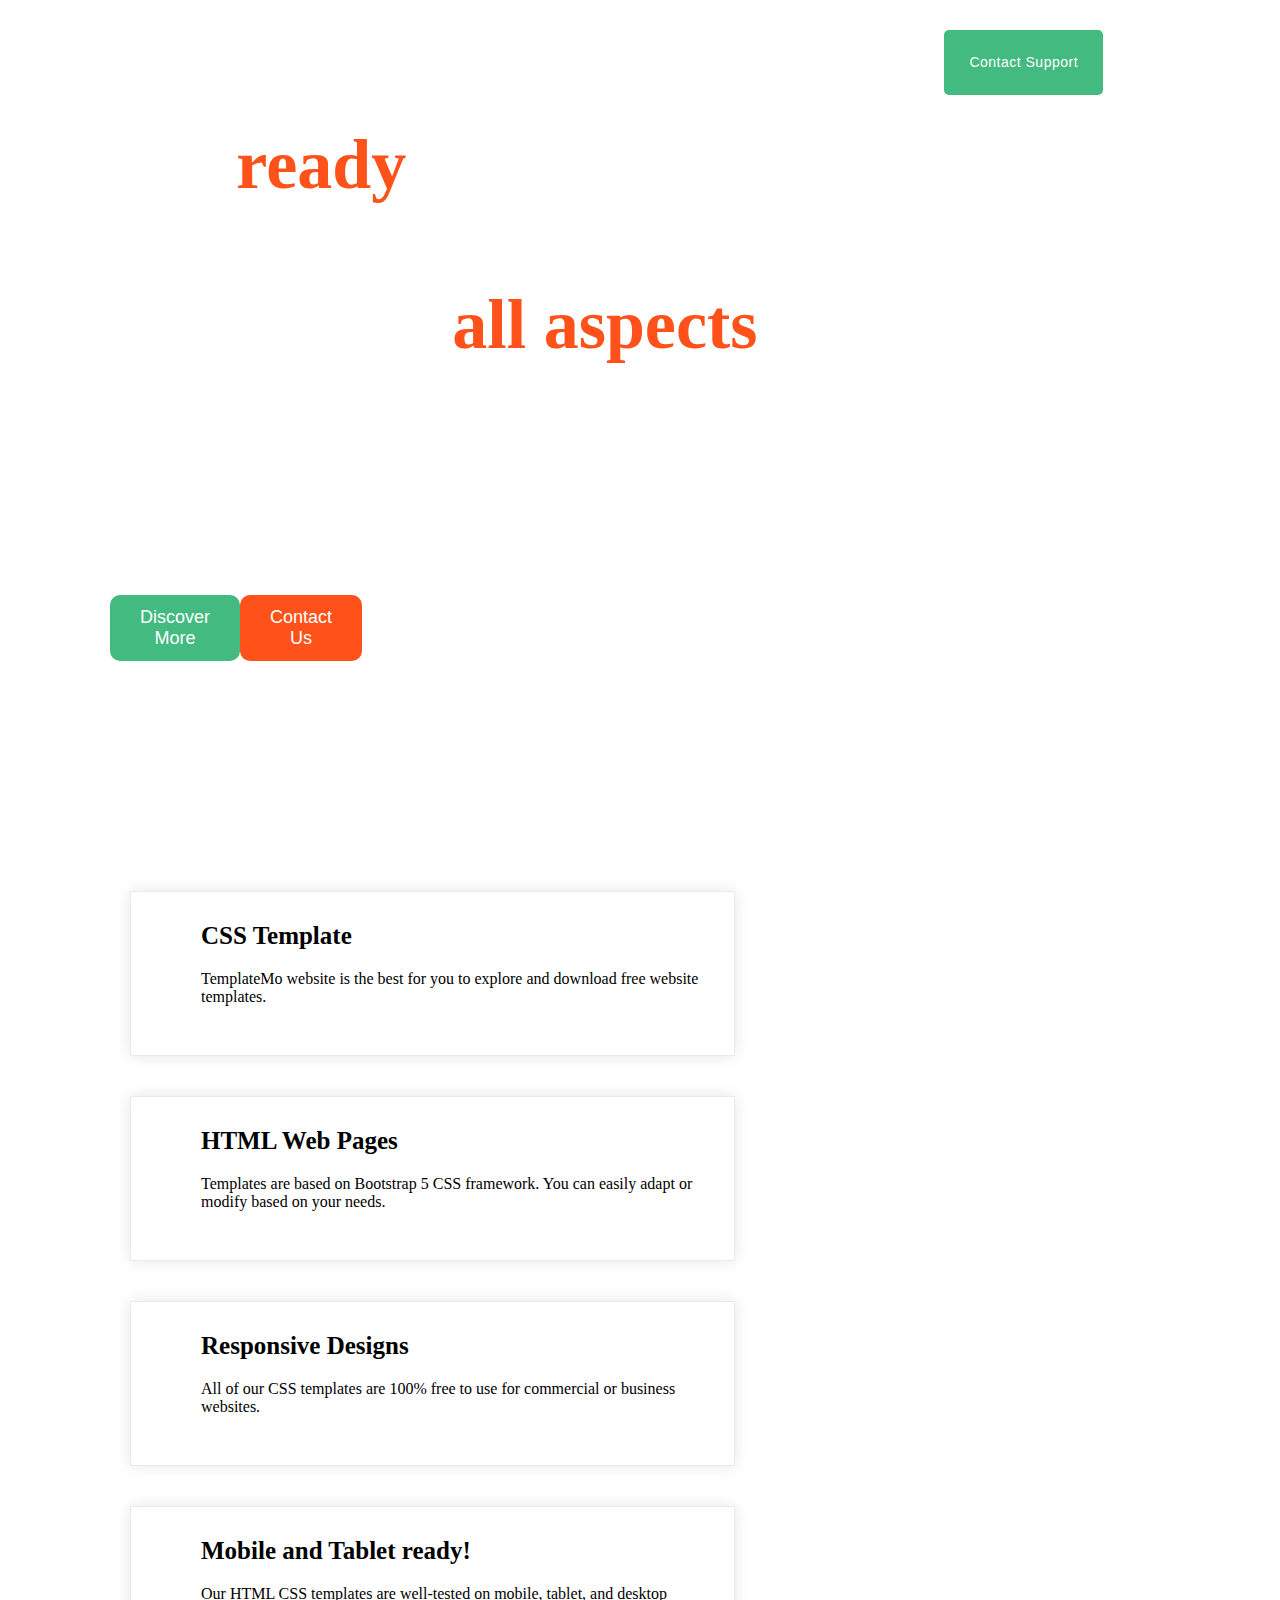
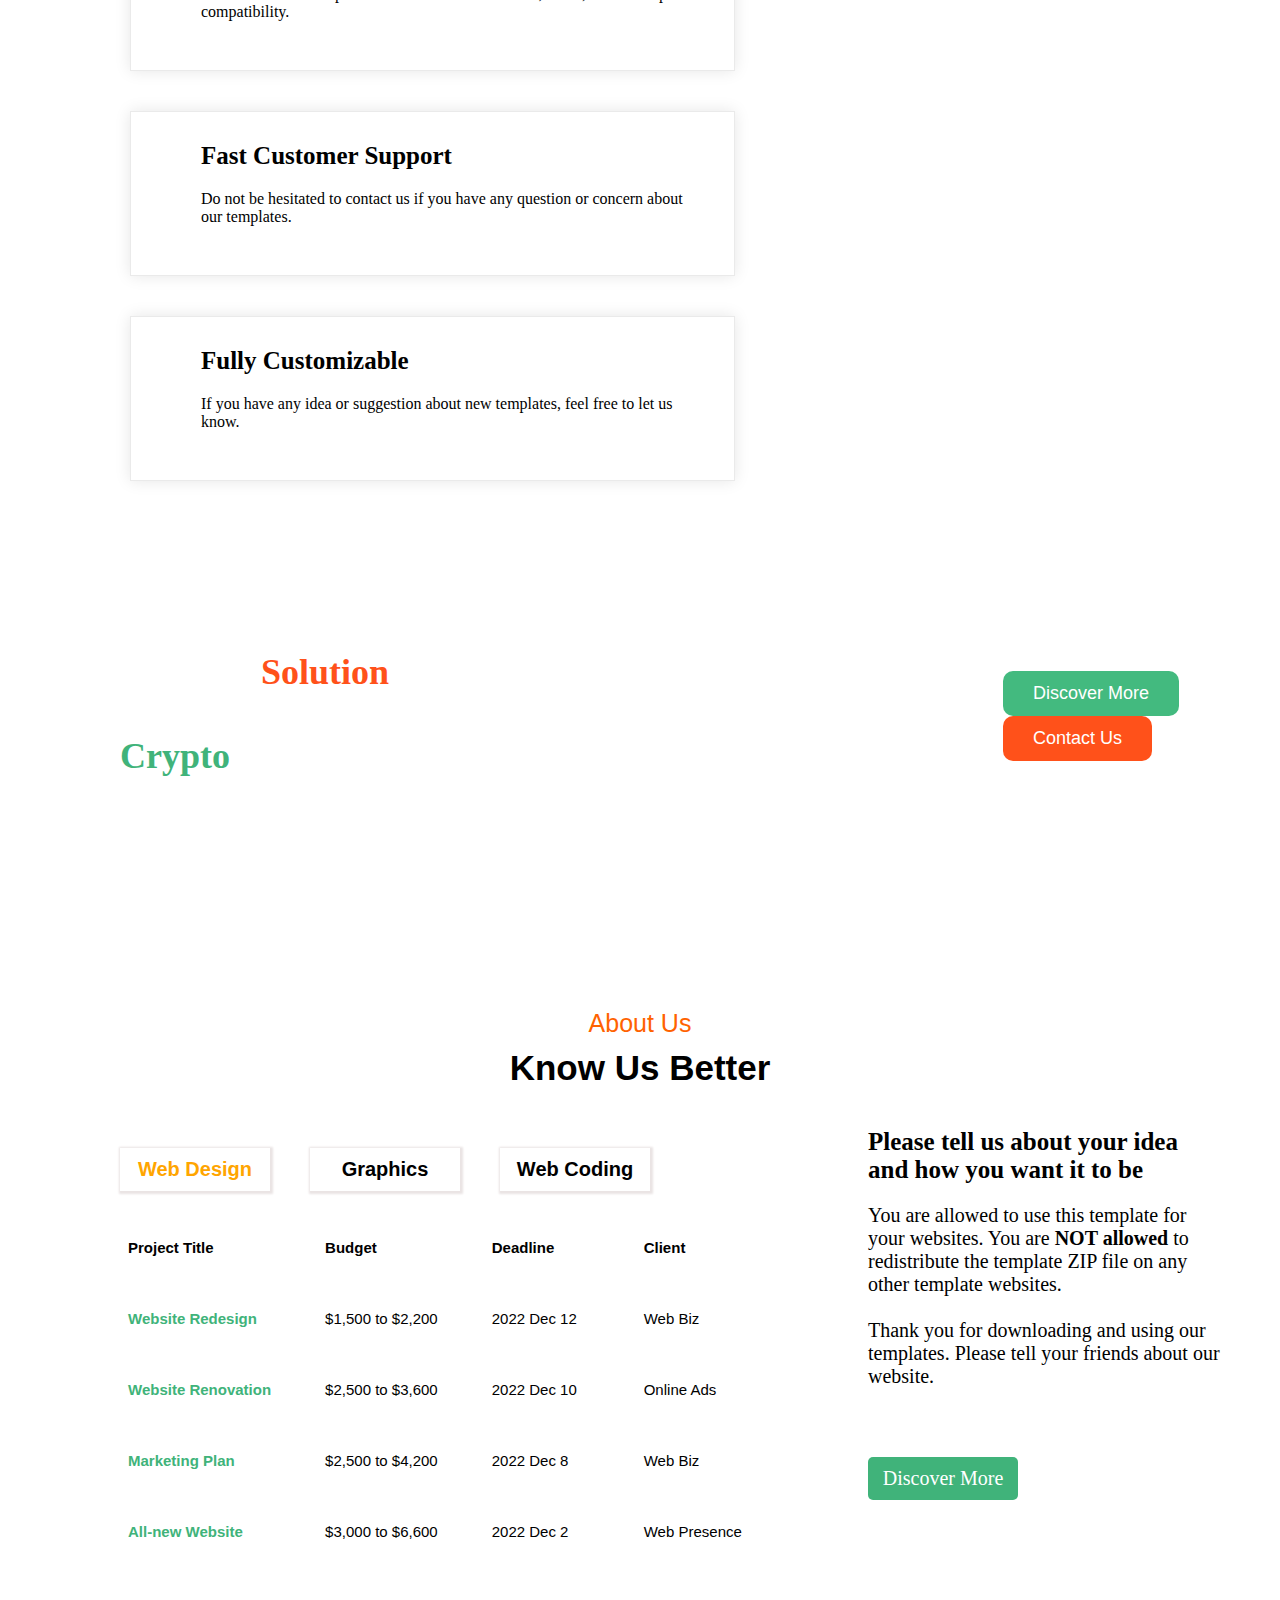
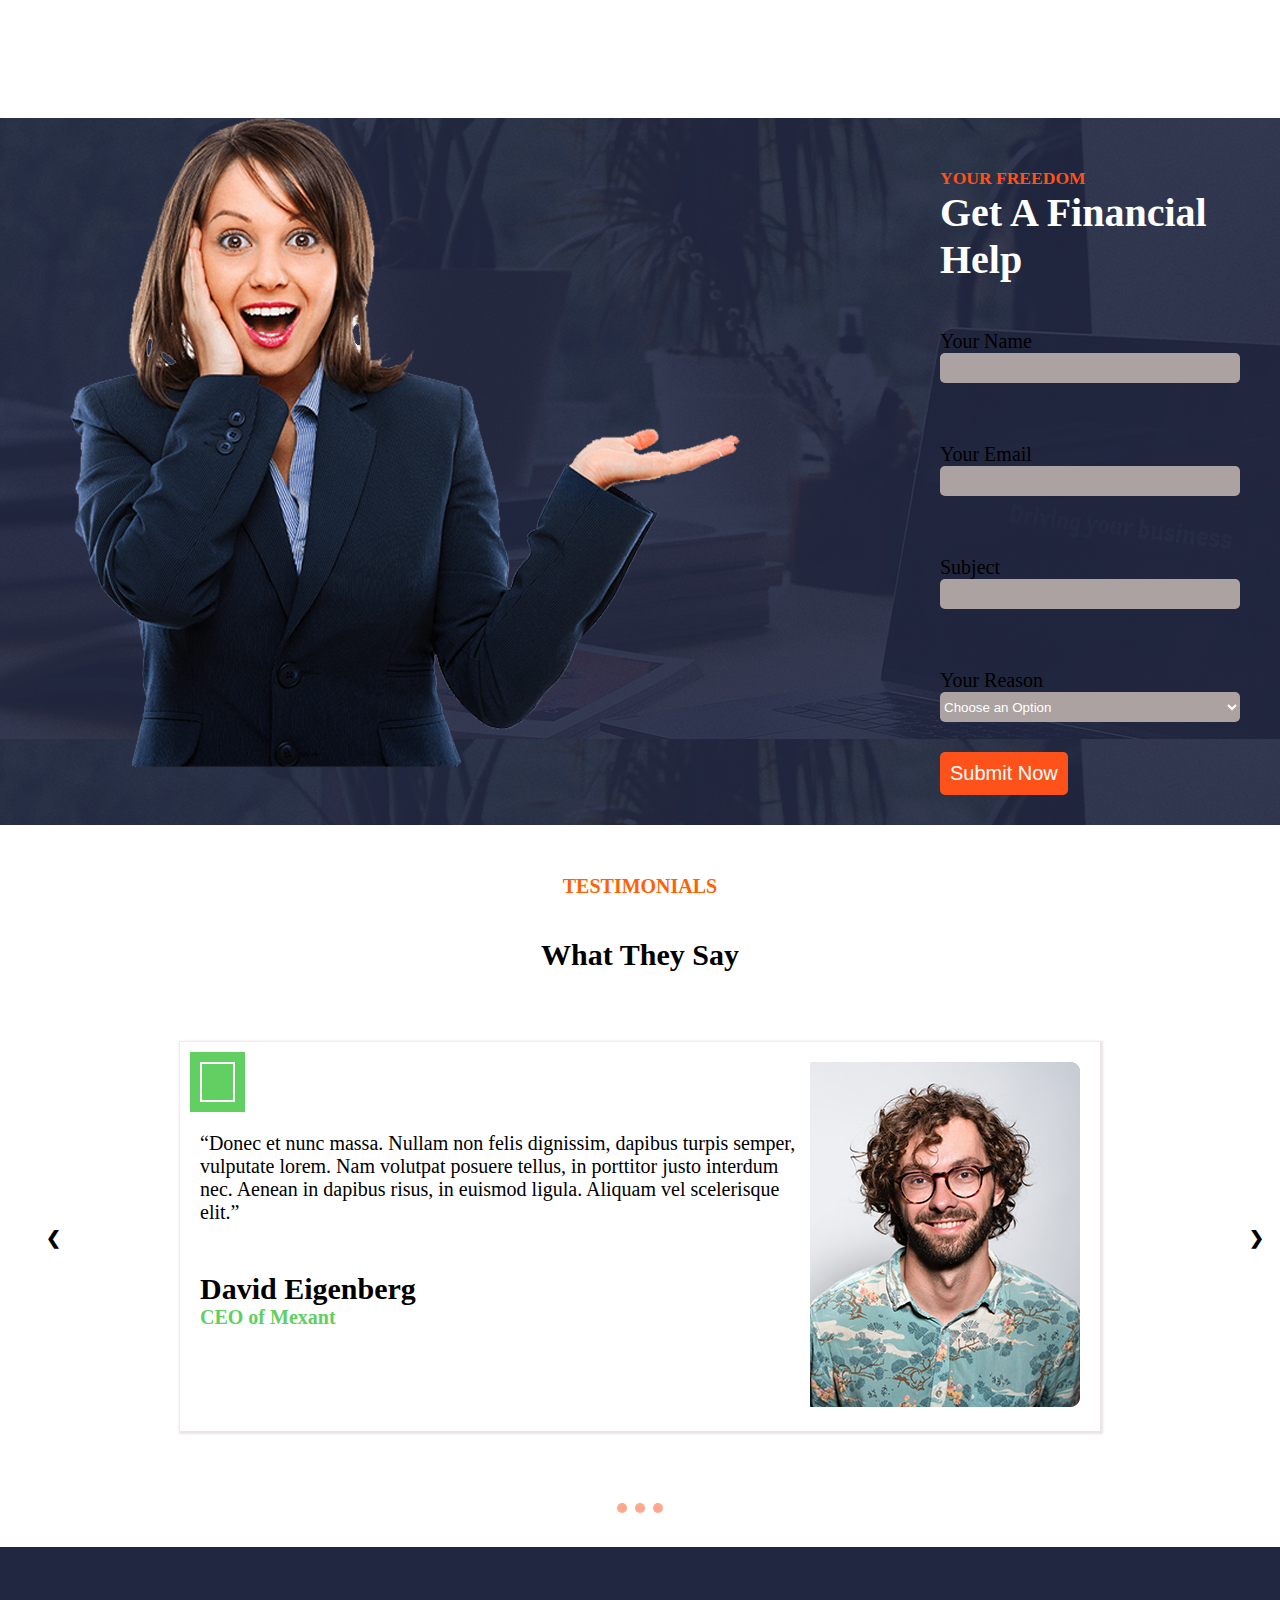
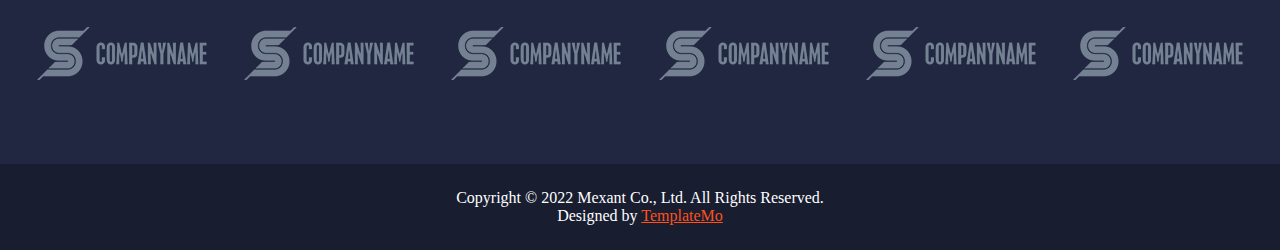
==== commit 3b97e213: "third commmit" ====
--- a/index.html
+++ b/index.html
@@ -23,7 +23,13 @@
                 <li Class="one"><a href="#">Home</a></li>
                 <li Class="two"><a href="#">Services</a></li>
                 <li Class="three"><a href="#">About</a></li>
-                <li Class="four"><a href="#">Pages</a></li>
+                <li Class="four"><a href="about-us.html">Pages <i class="fa-solid fa-angle-down" ></i></a>
+                  <!-- <ul>
+                    <li class="drop"><a href="#">About Us</a></li>
+                    <li class="drop"><a href="#">Our Services</a></li>
+                    <li class="drop"><a href="#">Contact Us</a></li>
+                  </ul> -->
+                </li>
                 <li class="five"><a href="#">Testimonials</a></li>
                 <button class="more">Contact Support</button>
             </div>
@@ -521,6 +527,53 @@
           </div>
     </div>
     </div>
-
+<!-- footer -->
+<section class="partners">
+  <div class="container_next">
+    <div class="row">
+      <div class="col-lg-2 col-sm-4 col-6">
+        <div class="item">
+          <img src="client-01.png" alt="">
+        </div>
+      </div>
+      <div class="col-lg-2 col-sm-4 col-6">
+        <div class="item">
+          <img src="client-01.png" alt="">
+        </div>
+      </div>
+      <div class="col-lg-2 col-sm-4 col-6">
+        <div class="item">
+          <img src="client-01.png" alt="">
+        </div>
+      </div>
+      <div class="col-lg-2 col-sm-4 col-6">
+        <div class="item">
+          <img src="client-01.png" alt="">
+        </div>
+      </div>
+      <div class="col-lg-2 col-sm-4 col-6">
+        <div class="item">
+          <img src="client-01.png" alt="">
+        </div>
+      </div>
+      <div class="col-lg-2 col-sm-4 col-6">
+        <div class="item">
+          <img src="client-01.png" alt="">
+        </div>
+      </div>
+    </div>
+  </div>
+</section>
+<footer>
+  <div class="container">
+    <div class="row">
+      <div class="col-lg-12">
+        <p>Copyright © 2022 Mexant Co., Ltd. All Rights Reserved. 
+        
+        <br>Designed by <a title="CSS Templates" rel="sponsored" href="https://templatemo.com" target="_blank">TemplateMo</a></p>
+      </div>
+    </div>
+  </div>
+</footer>
 </body>
 </html>--- a/style.css
+++ b/style.css
@@ -431,4 +431,28 @@
 }
 .c1{
     margin-left: 70px;
+}
+.row{
+    display: flex;
+    align-items: center;
+    justify-content:space-evenly;
+    flex-direction: row;
+}
+footer {
+    background-color: #181d30;
+    text-align: center;
+    padding: 25px 0px;
+  }
+  
+  footer p {
+    color: #fff;
+    font-weight: 300;
+  }
+  
+  footer p a {
+    color: #ff511a;
+  }
+section.partners {
+    background-color: #212741;
+    padding: 80px 0px;
 }